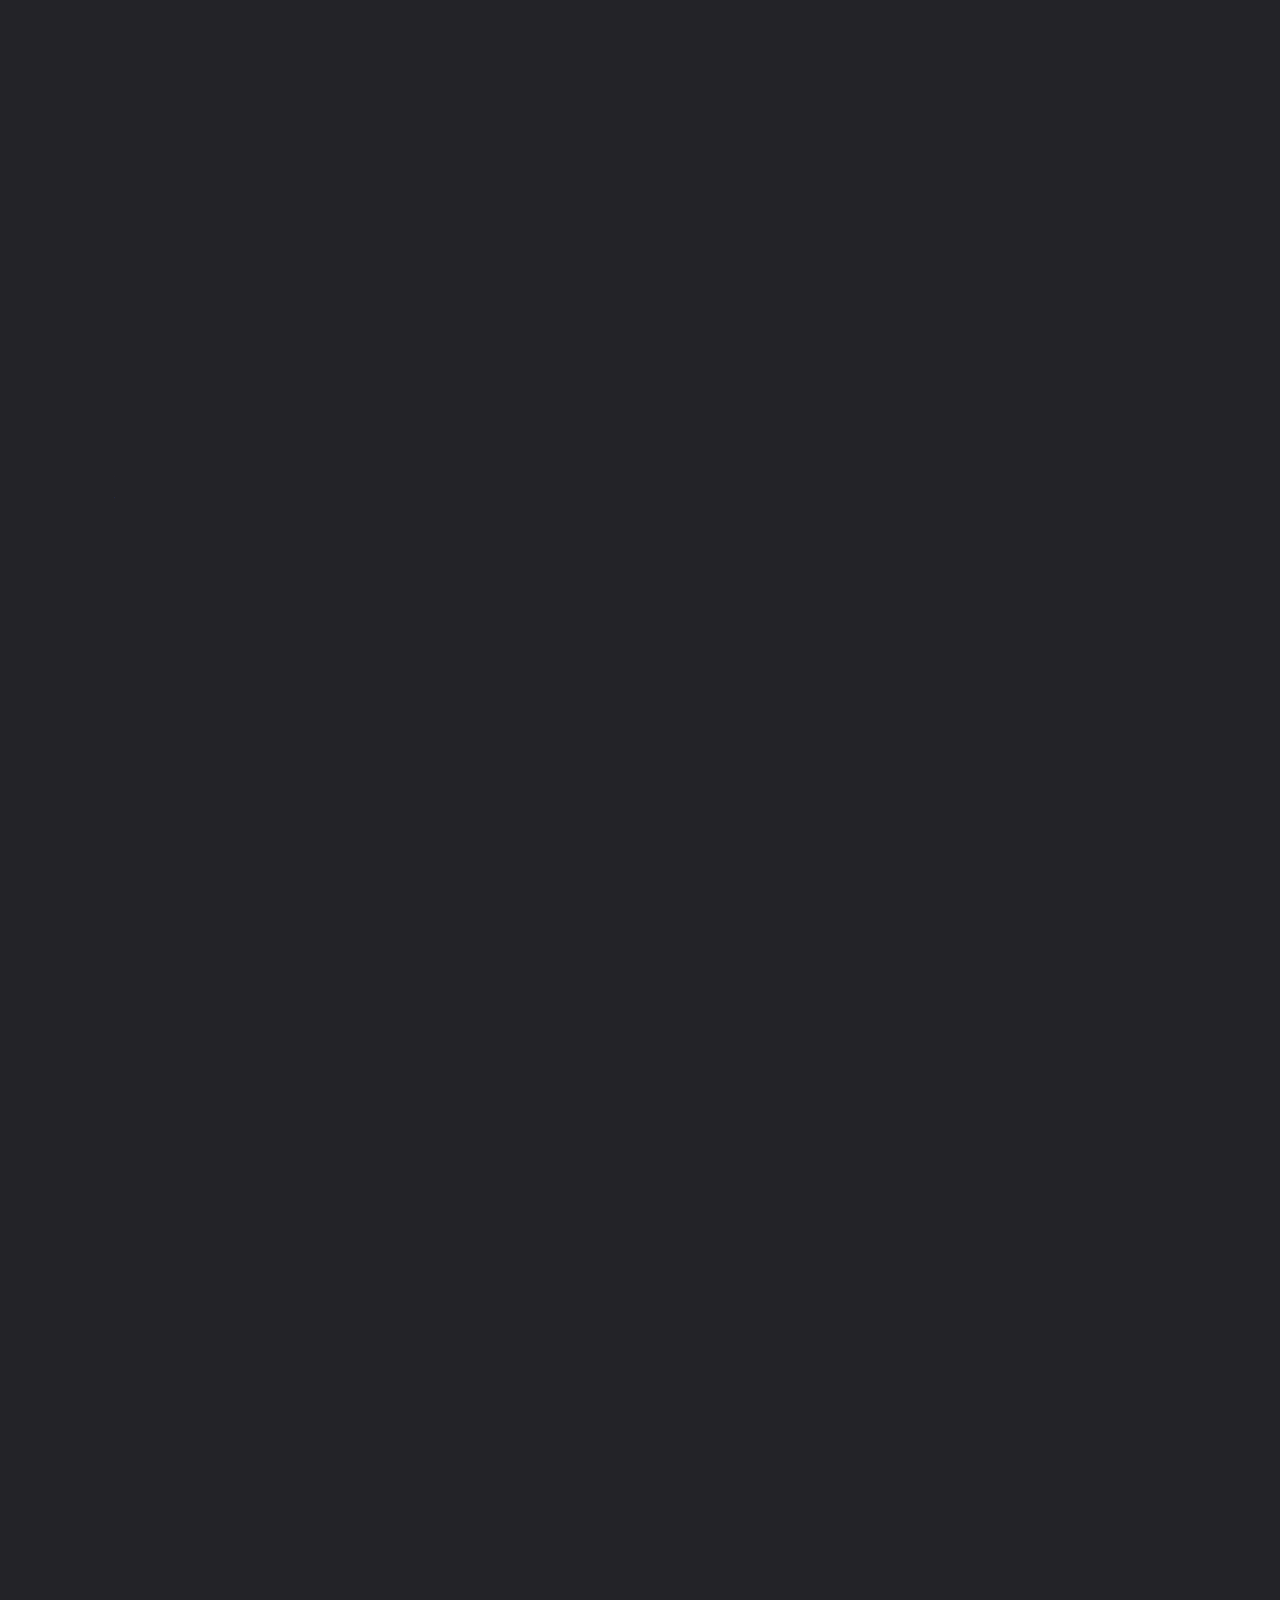
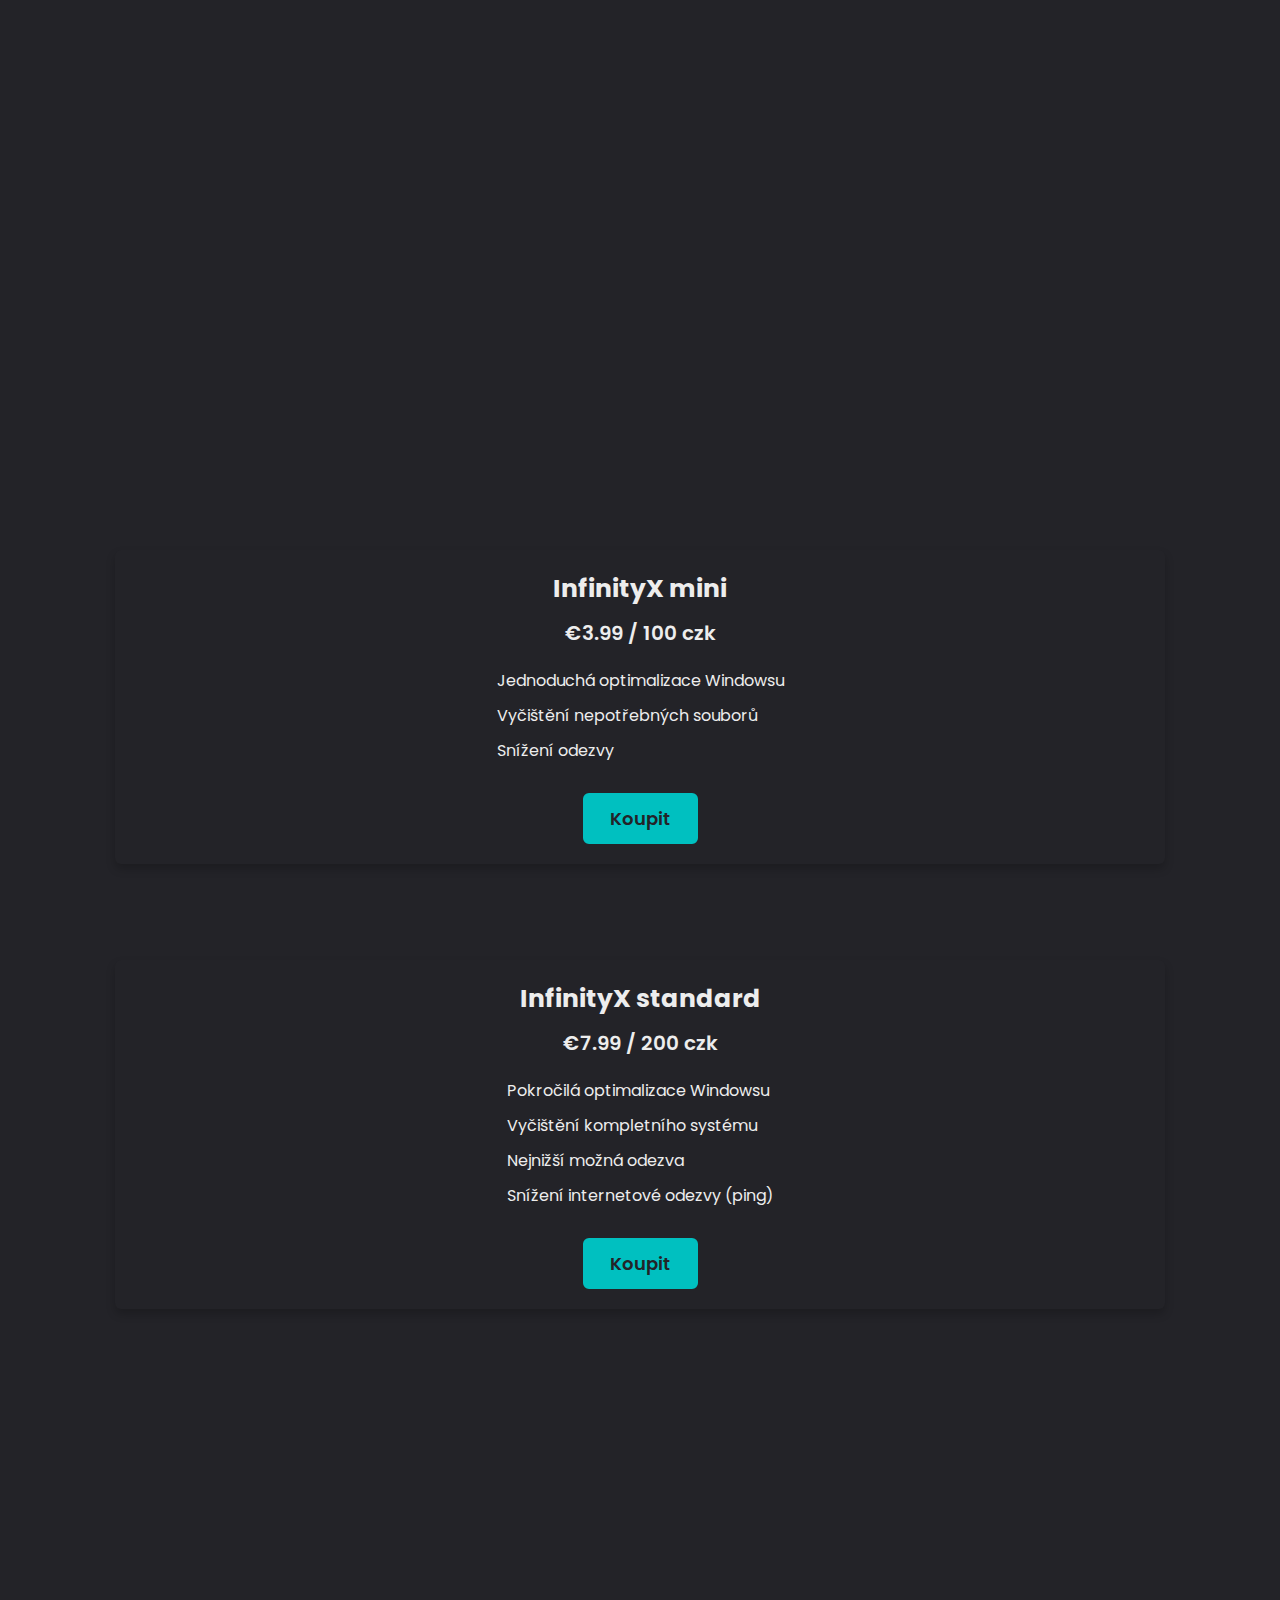
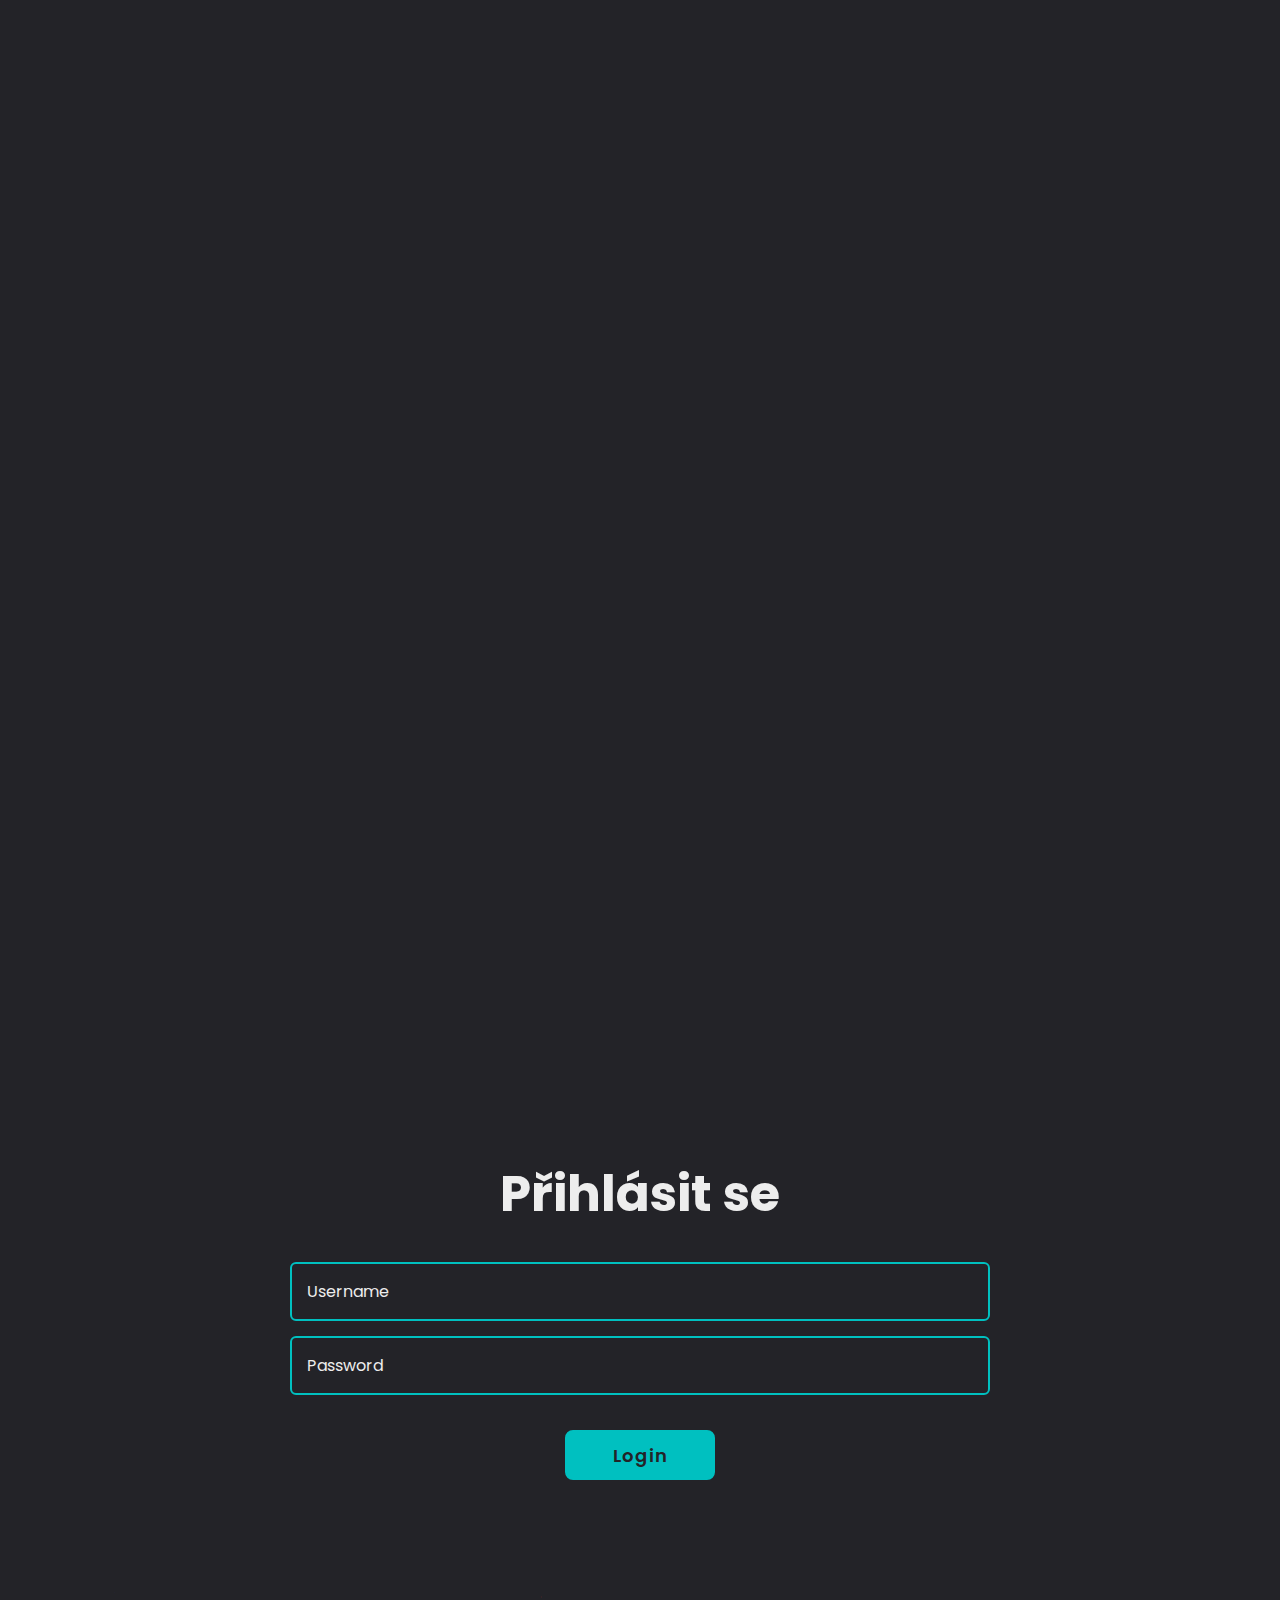
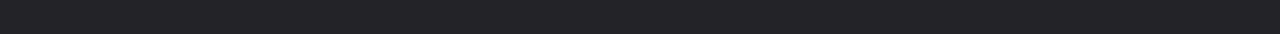
==== index.html @ 75769554 "Add files via upload" ====
<!DOCTYPE html>
<html lang="en">

<head>
    <meta charset="UTF-8">
    <meta http-equiv="X-UA-Compatible" content="IE=edge">
    <meta name="viewport" content="width=device-width, initial-scale=1.0">
    <title>InfinityX</title>

    <link rel="stylesheet" href="css/style.css">

    <!-- box icons -->
    <link href='https://unpkg.com/boxicons@2.1.4/css/boxicons.min.css' rel='stylesheet'>
</head>

<body>

    <!-- header design -->
    <header class="header">
        <a href="#" class="logo">InfinityX<span class="animate" style="--i:1;"></span></a>

        <div class="bx bx-menu" id="menu-icon"><span class="animate" style="--i:2;"></span></div>

        <nav class="navbar">
            <a href="#home" class="active">Domů</a>
            <a href="#about">O programu</a>
            <a href="#price-list">Ceník</a>
            <a href="#skills">Porovnání</a>
            <a href="#contact">FAQ</a>
            <a href="#price-list">Přihlásit se</a>

            <span class="active-nav"></span>
            <span class="animate" style="--i:2;"></span>
        </nav>
    </header>

    <!-- home section design -->
    <section class="home show-animate" id="home">
        <div class="home-content">
            <h1><span>InfinityX Tweaks</span><span class="animate" style="--i:2;"></span></h1>
            <div class="text-animate">
                <h3>PC Optimalizace</h3>
                <span class="animate" style="--i:3;"></span>
            </div>
            <p>Lorem ipsum dolor sit amet consectetur adipisicing elit. Voluptatibus at cupiditate laborum quae facere
                debitis ipsam quasi, natus quibusdam officiis fugit repellat veniam totam asperiores doloremque nobis.
                <span class="animate" style="--i:4;"></span>
            </p>

            <div class="btn-box">
                <a href="#about" class="btn">Více info</a>
                <a href="#price-list" class="btn">Ceník</a>
                <span class="animate" style="--i:5;"></span>
            </div>
        </div>

        <div class="home-sci">
            <a href="https://discord.com/invite/Y6eCUpKcmX"><i class='bx bxl-discord'></i></a>
            <a href="https://twitter.com/crazikkw"><i class='bx bxl-twitter'></i></a>
            <a href="https://www.instagram.com/crazikk/"><i class='bx bxl-instagram'></i></a>
            <span class="animate" style="--i:6;"></span>
        </div>

        <div class="home-imgHover"></div>
        <span class="animate home-img" style="--i:7;"></span>
    </section>
    <p>&nbsp;&nbsp;&nbsp;&nbsp;&nbsp;&nbsp;&nbsp;&nbsp;&nbsp;&nbsp;</p>
    <p>&nbsp;&nbsp;&nbsp;&nbsp;&nbsp;&nbsp;&nbsp;&nbsp;&nbsp;&nbsp;</p>
    <p>&nbsp;&nbsp;&nbsp;&nbsp;&nbsp;&nbsp;&nbsp;&nbsp;&nbsp;&nbsp;</p>
    <p>&nbsp;&nbsp;&nbsp;&nbsp;&nbsp;&nbsp;&nbsp;&nbsp;&nbsp;&nbsp;</p>
    <p>&nbsp;&nbsp;&nbsp;&nbsp;&nbsp;&nbsp;&nbsp;&nbsp;&nbsp;&nbsp;</p>
    <p>&nbsp;&nbsp;&nbsp;&nbsp;&nbsp;&nbsp;&nbsp;&nbsp;&nbsp;&nbsp;</p>
    <p>&nbsp;&nbsp;&nbsp;&nbsp;&nbsp;&nbsp;&nbsp;&nbsp;&nbsp;&nbsp;</p>
    <p>&nbsp;&nbsp;&nbsp;&nbsp;&nbsp;&nbsp;&nbsp;&nbsp;&nbsp;&nbsp;</p>
    <p>&nbsp;&nbsp;&nbsp;&nbsp;&nbsp;&nbsp;&nbsp;&nbsp;&nbsp;&nbsp;</p>
 

    <!-- about section design -->
    <section class="about" id="about">
        <h2 class="heading">O <span>Programu</span><span class="animate scroll" style="--i:1;"></span></h2>

        <div class="about-img">
            <img src="images/about.png" alt="">
            <span class="circle-spin"></span>
            <span class="animate scroll" style="--i:2;"></span>
        </div>

        <div class="about-content">
            <h3>InfinityX<span class="animate scroll" style="--i:3;"></span></h3>
            <p>Lorem ipsum dolor, sit amet consectetur adipisicing elit. Accusantium dolorum recusandae saepe magni
                eveniet provident voluptate cupiditate sapiente vero numquam soluta non amet voluptatem ipsam eius quam
                molestias pariatur, eaque a! Minus repudiandae sapiente asperiores aliquid magnam iste vel quis officiis
                odio laudantium numquam minima, dolorem officia esse, quidem ipsa.
                <span class="animate scroll" style="--i:4;"></span>
            </p>

            <div class="btn-box btns">
                <a href="#price-list" class="btn">Chci InfinityX</a>
                <span class="animate scroll" style="--i:5;"></span>
            </div>
        </div>
    </section>

    <section class="price-list" id="price-list">
        <h2 class="heading">Price <span>List</span><span class="animate scroll" style="--i:1;"></span></h2>
      
        <div class="price-row">
          <div class="price-column">
            <div class="price-card">
              <div class="price-content">
                <h3 class="title">InfinityX mini</h3>
                <div class="price">€3.99 / 100 czk</div>
                <ul class="features">
                  <li>Jednoduchá optimalizace Windowsu</li>
                  <li>Vyčištění nepotřebných souborů</li>
                  <li>Snížení odezvy</li>
                </ul>
                <a href="#" class="btn buy-now">Koupit</a>
              </div>
            </div>
          </div>
          <p>&nbsp;&nbsp;&nbsp;&nbsp;&nbsp;&nbsp;&nbsp;&nbsp;&nbsp;&nbsp;</p>
          <p>&nbsp;&nbsp;&nbsp;&nbsp;&nbsp;&nbsp;&nbsp;&nbsp;&nbsp;&nbsp;</p>
          <p>&nbsp;&nbsp;&nbsp;&nbsp;&nbsp;&nbsp;&nbsp;&nbsp;&nbsp;&nbsp;</p>
          <p>&nbsp;&nbsp;&nbsp;&nbsp;&nbsp;&nbsp;&nbsp;&nbsp;&nbsp;&nbsp;</p>
          <p>&nbsp;&nbsp;&nbsp;&nbsp;&nbsp;&nbsp;&nbsp;&nbsp;&nbsp;&nbsp;</p>
          <p>&nbsp;&nbsp;&nbsp;&nbsp;&nbsp;&nbsp;&nbsp;&nbsp;&nbsp;&nbsp;</p>
          <div class="price-column">
            <div class="price-card">
              <div class="price-content">
                <h3 class="title">InfinityX standard</h3>
                <div class="price">€7.99 / 200 czk</div>
                <ul class="features">
                  <li>Pokročilá optimalizace Windowsu</li>
                  <li>Vyčištění kompletního systému</li>
                  <li>Nejnižší možná odezva</li>
                  <li>Snížení internetové odezvy (ping)</li>
                </ul>
                <a href="#" class="btn buy-now">Koupit</a>
              </div>
            </div>
          </div>
        </div>
      </section>
      
      <p>&nbsp;&nbsp;&nbsp;&nbsp;&nbsp;&nbsp;&nbsp;&nbsp;&nbsp;&nbsp;</p>
      <p>&nbsp;&nbsp;&nbsp;&nbsp;&nbsp;&nbsp;&nbsp;&nbsp;&nbsp;&nbsp;</p>
      <p>&nbsp;&nbsp;&nbsp;&nbsp;&nbsp;&nbsp;&nbsp;&nbsp;&nbsp;&nbsp;</p>
      <p>&nbsp;&nbsp;&nbsp;&nbsp;&nbsp;&nbsp;&nbsp;&nbsp;&nbsp;&nbsp;</p>
      <p>&nbsp;&nbsp;&nbsp;&nbsp;&nbsp;&nbsp;&nbsp;&nbsp;&nbsp;&nbsp;</p>
      <p>&nbsp;&nbsp;&nbsp;&nbsp;&nbsp;&nbsp;&nbsp;&nbsp;&nbsp;&nbsp;</p>
      <p>&nbsp;&nbsp;&nbsp;&nbsp;&nbsp;&nbsp;&nbsp;&nbsp;&nbsp;&nbsp;</p>
      <p>&nbsp;&nbsp;&nbsp;&nbsp;&nbsp;&nbsp;&nbsp;&nbsp;&nbsp;&nbsp;</p>
      <p>&nbsp;&nbsp;&nbsp;&nbsp;&nbsp;&nbsp;&nbsp;&nbsp;&nbsp;&nbsp;</p>
      <p>&nbsp;&nbsp;&nbsp;&nbsp;&nbsp;&nbsp;&nbsp;&nbsp;&nbsp;&nbsp;</p>
      <p>&nbsp;&nbsp;&nbsp;&nbsp;&nbsp;&nbsp;&nbsp;&nbsp;&nbsp;&nbsp;</p>
      <p>&nbsp;&nbsp;&nbsp;&nbsp;&nbsp;&nbsp;&nbsp;&nbsp;&nbsp;&nbsp;</p>
      <p>&nbsp;&nbsp;&nbsp;&nbsp;&nbsp;&nbsp;&nbsp;&nbsp;&nbsp;&nbsp;</p>
      <p>&nbsp;&nbsp;&nbsp;&nbsp;&nbsp;&nbsp;&nbsp;&nbsp;&nbsp;&nbsp;</p>
      <p>&nbsp;&nbsp;&nbsp;&nbsp;&nbsp;&nbsp;&nbsp;&nbsp;&nbsp;&nbsp;</p>
      <p>&nbsp;&nbsp;&nbsp;&nbsp;&nbsp;&nbsp;&nbsp;&nbsp;&nbsp;&nbsp;</p>
      <p>&nbsp;&nbsp;&nbsp;&nbsp;&nbsp;&nbsp;&nbsp;&nbsp;&nbsp;&nbsp;</p>
      <p>&nbsp;&nbsp;&nbsp;&nbsp;&nbsp;&nbsp;&nbsp;&nbsp;&nbsp;&nbsp;</p>
      <p>&nbsp;&nbsp;&nbsp;&nbsp;&nbsp;&nbsp;&nbsp;&nbsp;&nbsp;&nbsp;</p>
      <p>&nbsp;&nbsp;&nbsp;&nbsp;&nbsp;&nbsp;&nbsp;&nbsp;&nbsp;&nbsp;</p>
      <p>&nbsp;&nbsp;&nbsp;&nbsp;&nbsp;&nbsp;&nbsp;&nbsp;&nbsp;&nbsp;</p>
      <p>&nbsp;&nbsp;&nbsp;&nbsp;&nbsp;&nbsp;&nbsp;&nbsp;&nbsp;&nbsp;</p>
      <p>&nbsp;&nbsp;&nbsp;&nbsp;&nbsp;&nbsp;&nbsp;&nbsp;&nbsp;&nbsp;</p>
      <p>&nbsp;&nbsp;&nbsp;&nbsp;&nbsp;&nbsp;&nbsp;&nbsp;&nbsp;&nbsp;</p>
      <p>&nbsp;&nbsp;&nbsp;&nbsp;&nbsp;&nbsp;&nbsp;&nbsp;&nbsp;&nbsp;</p>
      <p>&nbsp;&nbsp;&nbsp;&nbsp;&nbsp;&nbsp;&nbsp;&nbsp;&nbsp;&nbsp;</p>
      <p>&nbsp;&nbsp;&nbsp;&nbsp;&nbsp;&nbsp;&nbsp;&nbsp;&nbsp;&nbsp;</p>
      <p>&nbsp;&nbsp;&nbsp;&nbsp;&nbsp;&nbsp;&nbsp;&nbsp;&nbsp;&nbsp;</p>
      <p>&nbsp;&nbsp;&nbsp;&nbsp;&nbsp;&nbsp;&nbsp;&nbsp;&nbsp;&nbsp;</p>
      <p>&nbsp;&nbsp;&nbsp;&nbsp;&nbsp;&nbsp;&nbsp;&nbsp;&nbsp;&nbsp;</p>
      
      
      
      
      
      
    

      
   
    
    <!-- skills section design -->
    <section class="skills" id="skills">
        <h2 class="heading">Srovnání <span>výkonu</span><span class="animate scroll" style="--i:1;"></span></h2>

        <div class="skills-row">
            <div class="skills-column">
                <h3 class="title">Bez InfinityX<span class="animate scroll" style="--i:2;"></span></h3>

                <div class="skills-box">
                    <div class="skills-content">
                        <div class="progress">
                            <h3>FPS <span>120FPS</span></h3>
                            <div class="bar"><span></span></div>
                        </div>

                        <div class="progress">
                            <h3>Input delay <span>20ms</span></h3>
                            <div class="bar"><span></span></div>
                        </div>

                        <div class="progress">
                            <h3>Ping <span>35ms</span></h3>
                            <div class="bar"><span></span></div>
                        </div>

                        <div class="progress">
                            <h3>Smooth hra <span>25%</span></h3>
                            <div class="bar"><span></span></div>
                        </div>
                    </div>

                    <span class="animate scroll" style="--i:3;"></span>
                </div>
            </div>

            <div class="skills-column">
                <h3 class="title">S InfinityX<span class="animate scroll" style="--i:5;"></span></h3>

                <div class="skills-box">
                    <div class="skills-content">
                        <div class="progress">
                            <h3>FPS <span>240+ FPS</span></h3>
                            <div class="bar"><span></span></div>
                        </div>

                        <div class="progress">
                            <h3>Input delay <span>4ms</span></h3>
                            <div class="bar"><span></span></div>
                        </div>

                        <div class="progress">
                            <h3>Ping <span>20ms</span></h3>
                            <div class="bar"><span></span></div>
                        </div>

                        <div class="progress">
                            <h3>Smooth hra <span>85%</span></h3>
                            <div class="bar"><span></span></div>
                        </div>
                    </div>

                    <span class="animate scroll" style="--i:6;"></span>
                </div>
            </div>
        </div>
    </section>

    <p>&nbsp;&nbsp;&nbsp;&nbsp;&nbsp;&nbsp;&nbsp;&nbsp;&nbsp;&nbsp;</p>
    <p>&nbsp;&nbsp;&nbsp;&nbsp;&nbsp;&nbsp;&nbsp;&nbsp;&nbsp;&nbsp;</p>
    <p>&nbsp;&nbsp;&nbsp;&nbsp;&nbsp;&nbsp;&nbsp;&nbsp;&nbsp;&nbsp;</p>
    <p>&nbsp;&nbsp;&nbsp;&nbsp;&nbsp;&nbsp;&nbsp;&nbsp;&nbsp;&nbsp;</p>
    <p>&nbsp;&nbsp;&nbsp;&nbsp;&nbsp;&nbsp;&nbsp;&nbsp;&nbsp;&nbsp;</p>
    <p>&nbsp;&nbsp;&nbsp;&nbsp;&nbsp;&nbsp;&nbsp;&nbsp;&nbsp;&nbsp;</p>
    <p>&nbsp;&nbsp;&nbsp;&nbsp;&nbsp;&nbsp;&nbsp;&nbsp;&nbsp;&nbsp;</p>
    <p>&nbsp;&nbsp;&nbsp;&nbsp;&nbsp;&nbsp;&nbsp;&nbsp;&nbsp;&nbsp;</p>
    <p>&nbsp;&nbsp;&nbsp;&nbsp;&nbsp;&nbsp;&nbsp;&nbsp;&nbsp;&nbsp;</p>
    <p>&nbsp;&nbsp;&nbsp;&nbsp;&nbsp;&nbsp;&nbsp;&nbsp;&nbsp;&nbsp;</p>
    <p>&nbsp;&nbsp;&nbsp;&nbsp;&nbsp;&nbsp;&nbsp;&nbsp;&nbsp;&nbsp;</p>
    <p>&nbsp;&nbsp;&nbsp;&nbsp;&nbsp;&nbsp;&nbsp;&nbsp;&nbsp;&nbsp;</p>
    <p>&nbsp;&nbsp;&nbsp;&nbsp;&nbsp;&nbsp;&nbsp;&nbsp;&nbsp;&nbsp;</p>
    <p>&nbsp;&nbsp;&nbsp;&nbsp;&nbsp;&nbsp;&nbsp;&nbsp;&nbsp;&nbsp;</p>
    <p>&nbsp;&nbsp;&nbsp;&nbsp;&nbsp;&nbsp;&nbsp;&nbsp;&nbsp;&nbsp;</p>
    <!-- contact section design -->
    <!--<section class="contact" id="contact">
        <h2 class="heading">Contact <span>Me!</span><span class="animate scroll" style="--i:1;"></span></h2>

        <form action="#">
            <div class="input-box">
                <div class="input-field">
                    <input type="text" placeholder="Full Name" required>
                    <span class="focus"></span>
                </div>
                <div class="input-field">
                    <input type="text" placeholder="Email Address" required>
                    <span class="focus"></span>
                </div>

                <span class="animate scroll" style="--i:3;"></span>
            </div>

            <div class="input-box">
                <div class="input-field">
                    <input type="number" placeholder="Mobile Number" required>
                    <span class="focus"></span>
                </div>
                <div class="input-field">
                    <input type="text" placeholder="Email Subject" required>
                    <span class="focus"></span>
                </div>

                <span class="animate scroll" style="--i:5;"></span>
            </div>

            <div class="textarea-field">
                <textarea name="" id="" cols="30" rows="10" placeholder="Your Message" required></textarea>
                <span class="focus"></span>

                <span class="animate scroll" style="--i:7;"></span>
            </div>

            <div class="btn-box btns">
                <button type="submit" class="btn">Submit</button>

                <span class="animate scroll" style="--i:9;"></span>
            </div>
        </form>
    </section> -->

 <div class="login">
    <h2>Přihlásit se</h2>
        <form>
            <div class="input-box">
                <div class="input-field">
                    <input type="text" placeholder="Username" required>
                    <span class="focus"></span>
                </div>
                <div class="input-field">
                    <input type="password" placeholder="Password" required>
                    <span class="focus"></span>
                </div>
            </div>
            <div class="btn-box btns">
                <button type="submit" class="btn">Login</button>
            </div>
        </form>
    </div>



    <!-- footer design -->
    <footer class="footer">
        <div class="footer-text">
            <p>Copyright &copy; 2023 InfinityX | Všechna práva vyhrazena.</p>

            <span class="animate scroll" style="--i:1;"></span>
        </div>

        <div class="footer-iconTop">
            <a href="#"><i class='bx bx-up-arrow-alt'></i></a>

            <span class="animate scroll" style="--i:3;"></span>
        </div>
    </footer>


    <script src="js/script.js"></script>
</body>

</html>
---- css/style.css ----
@import url('https://fonts.googleapis.com/css2?family=Poppins:wght@300;400;500;600;700;800;900&display=swap');

* {
    margin: 0;
    padding: 0;
    box-sizing: border-box;
    text-decoration: none;
    border: none;
    outline: none;
    scroll-behavior: smooth;
    font-family: 'Poppins', sans-serif;
}

:root {
    --bg-color: #232328;
    --second-bg-color: #232328;
    --text-color: #ededed;
    --main-color: rgb(0,192,192);
}

html {
    font-size: 62.5%;
    overflow-x: hidden;
}

body {
    background: #232328;
    color: var(--text-color);
}

.header {
    position: fixed;
    top: 0;
    left: 0;
    width: 100%;
    padding: 2rem 9%;
    background: transparent;
    display: flex;
    justify-content: space-between;
    align-items: center;
    z-index: 100;
    transition: .3s;
}

.header.sticky {
    background: #232328;
}

.logo {
    position: relative;
    font-size: 2.5rem;
    color: var(--text-color);
    font-weight: 600;
}

.navbar {
    position: relative;
}

.navbar a {
    font-size: 1.7rem;
    color: var(--text-color);
    font-weight: 500;
    margin-left: 3.5rem;
    transition: .3s;
}

.navbar a:hover,
.navbar a.active {
    color: var(--main-color);
}

#menu-icon {
    position: relative;
    font-size: 3.6rem;
    color: var(--text-color);
    cursor: pointer;
    display: none;
}

section {
    min-height: 100vh;
    padding: 10rem 9% 2rem;
}

.home {
    display: flex;
    align-items: center;
    padding: 0 9%;
    background: url('/images/background.png') no-repeat;
    background-size: cover;
    background-position: center;
}

.home-content {
    max-width: 60rem;
    z-index: 99;
}

.home-content h1 {
    position: relative;
    display: inline-block;
    font-size: 5.6rem;
    font-weight: 700;
    line-height: 1.3;
}

.home-content h1 span {
    color: var(--text-color);
}

.home-content .text-animate {
    position: relative;
    width: 32.8rem;
}

.home-content .text-animate h3 {
    font-size: 3.2rem;
    font-weight: 700;
    color: transparent;
    -webkit-text-stroke: .7px var(--main-color);
    background-image: linear-gradient(var(--main-color), var(--main-color));
    background-repeat: no-repeat;
    -webkit-background-clip: text;
    background-position: -33rem 0;
}

.home.show-animate .home-content .text-animate h3 {
    animation: homeBgText 6s linear infinite;
    animation-delay: 2s;
}

.home-content .text-animate h3::before {
    content: '';
    position: absolute;
    top: 0;
    left: 0;
    width: 0;
    height: 100%;
    border-right: 2px solid var(--main-color);
    z-index: -1;
}

.home.show-animate .home-content .text-animate h3::before {
    animation: homeCursorText 6s linear infinite;
    animation-delay: 2s;
}

.home-content p {
    position: relative;
    font-size: 1.6rem;
    margin: 2rem 0 4rem;
}

.btn-box {
    position: relative;
    display: flex;
    justify-content: space-between;
    width: 34.5rem;
    height: 5rem;
}

.btn-box .btn {
    position: relative;
    display: inline-flex;
    justify-content: center;
    align-items: center;
    width: 15rem;
    height: 100%;
    background: var(--main-color);
    border: .2rem solid var(--main-color);
    border-radius: .8rem;
    font-size: 1.8rem;
    font-weight: 600;
    letter-spacing: .1rem;
    color: #232328;
    z-index: 1;
    overflow: hidden;
    transition: .5s;
}

.btn-box .btn:hover {
    color: var(--main-color);
}

.btn-box .btn:nth-child(2) {
    background: transparent;
    color: var(--main-color);
}

.btn-box .btn:nth-child(2):hover {
    color: #232328;
}

.btn-box .btn:nth-child(2)::before {
    background: var(--main-color);
}

.btn-box .btn::before {
    content: '';
    position: absolute;
    top: 0;
    left: 0;
    width: 0;
    height: 100%;
    background: #232328;
    z-index: -1;
    transition: .5s;
}

.btn-box .btn:hover::before {
    width: 100%;
}

.home-sci {
    position: absolute;
    bottom: 4rem;
    width: 170px;
    display: flex;
    justify-content: space-between;
}

.home-sci a {
    position: relative;
    display: inline-flex;
    justify-content: center;
    align-items: center;
    width: 40px;
    height: 40px;
    background: transparent;
    border: .2rem solid var(--main-color);
    border-radius: 50%;
    font-size: 20px;
    color: var(--main-color);
    z-index: 1;
    overflow: hidden;
    transition: .5s;
}

.home-sci a:hover {
    color: #232328;
}

.home-sci a::before {
    content: '';
    position: absolute;
    top: 0;
    left: 0;
    width: 0;
    height: 100%;
    background: var(--main-color);
    z-index: -1;
    transition: .5s;
}

.home-sci a:hover::before {
    width: 100%;
}

.home-imgHover {
    position: absolute;
    top: 0;
    right: 0;
    width: 45%;
    height: 100%;
    background: transparent;
    transition: 3s;
}

.home-imgHover:hover {
    background: #232328;
    opacity: .8;
}

.about {
    display: flex;
    justify-content: center;
    align-items: center;
    flex-direction: column;
    gap: 2rem;
    background: var(--second-bg-color);
    padding-bottom: 6rem;
}

.heading {
    position: relative;
    font-size: 5rem;
    margin-bottom: 3rem;
    text-align: center;
}

span {
    color: var(--main-color);
}

.about-img {
    position: relative;
    width: 25rem;
    height: 25rem;
    border-radius: 50%;
    display: flex;
    justify-content: center;
    align-items: center;
}

.about-img img {
    width: 90%;
    border-radius: 50%;
    border: .2rem solid var(--main-color);
}

.about-img .circle-spin {
    position: absolute;
    top: 50%;
    left: 50%;
    transform: translate(-50%, -50%) rotate(0);
    width: 98%;
    height: 98%;
    border-radius: 50%;
    border-top: .2rem solid var(--second-bg-color);
    border-bottom: .2rem solid var(--second-bg-color);
    border-left: .2rem solid var(--main-color);
    border-right: .2rem solid var(--main-color);
    animation: aboutSpinner 8s linear infinite;
}

.about-content {
    text-align: center;
}

.about-content h3 {
    position: relative;
    display: inline-block;
    font-size: 2.6rem;
}

.about-content p {
    position: relative;
    font-size: 1.6rem;
    margin: 2rem 0 3rem;
}

.btn-box.btns {
    display: inline-block;
    width: 15rem;
}

.btn-box.btns a::before {
    background: var(--second-bg-color);
}

.price-card {
  position: relative;
  background: var(--bg-color);
  border-radius: 0.6rem;
  padding: 2rem;
  box-shadow: 0 0.5rem 1rem rgba(0, 0, 0, 0.2);
  transition: 0.3s;
}

.price-card:hover {
  transform: translateY(-5px);
  box-shadow: 0 1rem 2rem rgba(0, 0, 0, 0.2);
}

.price-content {
  display: flex;
  flex-direction: column;
  align-items: center;
}

.price-content .title {
  font-size: 2.5rem;
  margin-bottom: 1rem;
  color: var(--text-color);
}

.price {
  font-size: 2rem;
  font-weight: 600;
  margin-bottom: 2rem;
  color: var(--text-color);
}

.features {
  list-style: none;
  margin-bottom: 2rem;
  padding: 0;
}

.features li {
  font-size: 1.6rem;
  margin-bottom: 1rem;
  color: var(--text-color);
}

.btn.buy-now {
  display: inline-block;
  padding: 1rem 2.5rem;
  background: var(--main-color);
  color: var(--bg-color);
  font-size: 1.8rem;
  font-weight: 600;
  border: .2rem solid var(--main-color);
  border-radius: .6rem;
  transition: .5s;
  text-decoration: none;
}

.btn.buy-now:hover {
  background: transparent;
  color: var(--main-color);
}

.btn.buy-now::before {
  content: '';
  position: absolute;
  top: 0;
  left: 0;
  width: 0;
  height: 100%;
  background: #232328;
  z-index: -1;
  transition: .5s;
}

.btn.buy-now:hover::before {
  width: 100%;
}

/* ANIMATION RELOAD AND SCROLL */
.animate {
  position: absolute;
  top: 0;
  right: 0;
  width: 100%;
  height: 100%;
  background: var(--bg-color);
  z-index: 98;
}

.animate.scroll {
  transition: 1s ease;
  transition-delay: calc(.3s / var(--i));
  animation: none;
}

.price-list.show-animate .animate.scroll {
    transition: 1s ease;
  transition-delay: calc(.3s * var(--i));
  width: 0;
}

  
  
  
  
  
  




.education {
    display: flex;
    justify-content: center;
    align-items: center;
    flex-direction: column;
    min-height: auto;
    padding-bottom: 5rem;
}

.education .education-row {
    display: flex;
    flex-wrap: wrap;
    gap: 5rem;
}

.education-row .education-column {
    flex: 1 1 40rem;
}

.education-column .title {
    position: relative;
    display: inline-block;
    font-size: 2.5rem;
    margin: 0 0 1.5rem 2rem;
}

.education-column .education-box {
    position: relative;
    border-left: .2rem solid var(--main-color);
}

.education-box .education-content {
    position: relative;
    padding-left: 2rem;
}

.education-box .education-content::before {
    content: '';
    position: absolute;
    top: 0;
    left: -1.1rem;
    width: 2rem;
    height: 2rem;
    background: var(--main-color);
    border-radius: 50%;
}

.education-content .content {
    position: relative;
    padding: 1.5rem;
    border: .2rem solid var(--main-color);
    border-radius: .6rem;
    margin-bottom: 2rem;
    overflow: hidden;
}

.education-content .content::before {
    content: '';
    position: absolute;
    top: 0;
    left: 0;
    width: 0;
    height: 100%;
    background: var(--second-bg-color);
    z-index: -1;
    transition: .5s;
}

.education-content .content:hover::before {
    width: 100%;
}

.education-content .content .year {
    font-size: 1.5rem;
    color: var(--main-color);
    padding-bottom: .5rem;
}

.education-content .content .year i {
    padding-right: .5rem;
}

.education-content .content h3 {
    font-size: 2rem;
}

.education-content .content p {
    font-size: 1.6rem;
    padding-top: .5rem;
}

.skills {
    min-height: auto;
    padding-bottom: 7rem;
    background: var(--second-bg-color);
}

.skills h2 {
    display: inline-block;
    left: 50%;
    transform: translateX(-50%);
}

.skills .skills-row {
    display: flex;
    flex-wrap: wrap;
    gap: 5rem;
}

.skills-row .skills-column {
    flex: 1 1 40rem;
}

.skills-column .title {
    position: relative;
    display: inline-block;
    font-size: 2.5rem;
    margin: 0 0 1.5rem;
}

.skills-column .skills-box {
    position: relative;
}

.skills-box .skills-content {
    position: relative;
    border: .2rem solid var(--main-color);
    border-radius: .6rem;
    padding: .5rem 1.5rem;
    z-index: 1;
    overflow: hidden;
}

.skills-box .skills-content::before {
    content: '';
    position: absolute;
    top: 0;
    left: 0;
    width: 0;
    height: 100%;
    background: var(--bg-color);
    z-index: -1;
    transition: .5s;
}

.skills-box .skills-content:hover::before {
    width: 100%;
}

.skills-content .progress {
    padding: 1rem 0;
}

.skills-content .progress h3 {
    font-size: 1.7rem;
    display: flex;
    justify-content: space-between;
}

.skills-content .progress h3 span {
    color: var(--text-color);
}

.skills-content .progress .bar {
    height: 2.5rem;
    border-radius: .6rem;
    border: .2rem solid var(--main-color);
    padding: .5rem;
    margin: 1rem 0;
}

.skills-content .progress .bar span {
    display: block;
    height: 100%;
    border-radius: .3rem;
    background: var(--main-color);
}

.skills-column:nth-child(1) .skills-content .progress:nth-child(1) .bar span {
    width: 40%;
}

.skills-column:nth-child(1) .skills-content .progress:nth-child(2) .bar span {
    width: 85%;
}

.skills-column:nth-child(1) .skills-content .progress:nth-child(3) .bar span {
    width: 69%;
}

.skills-column:nth-child(1) .skills-content .progress:nth-child(4) .bar span {
    width: 25%;
}

.skills-column:nth-child(2) .skills-content .progress:nth-child(1) .bar span {
    width: 100%;
}

.skills-column:nth-child(2) .skills-content .progress:nth-child(2) .bar span {
    width: 17%;
}

.skills-column:nth-child(2) .skills-content .progress:nth-child(3) .bar span {
    width: 40%;
}

.skills-column:nth-child(2) .skills-content .progress:nth-child(4) .bar span {
    width: 85%;
}

.contact {
    min-height: auto;
    padding-bottom: 7rem;
}

.contact h2 {
    display: inline-block;
    left: 50%;
    transform: translateX(-50%);
}

.contact form {
    max-width: 70rem;
    margin: 0 auto;
    text-align: center;
}

.contact form .input-box {
    position: relative;
    display: flex;
    justify-content: space-between;
    flex-wrap: wrap;
}

.contact form .input-box .input-field {
    position: relative;
    width: 49%;
    margin: .8rem 0;
}

.contact form .input-box .input-field input,
.contact form .textarea-field textarea {
    width: 100%;
    height: 100%;
    padding: 1.5rem;
    font-size: 1.6rem;
    color: var(--text-color);
    background: transparent;
    border-radius: .6rem;
    border: .2rem solid var(--main-color);
}

.contact form .input-box .input-field input::placeholder,
.contact form .textarea-field textarea::placeholder {
    color: var(--text-color);
}

.contact form .focus {
    position: absolute;
    top: 0;
    left: 0;
    width: 0;
    height: 100%;
    background: var(--second-bg-color);
    border-radius: .6rem;
    z-index: -1;
    transition: .5s;
}

.contact form .input-box .input-field input:focus~.focus,
.contact form .input-box .input-field input:valid~.focus,
.contact form .textarea-field textarea:focus~.focus,
.contact form .textarea-field textarea:valid~.focus {
    width: 100%;
}

.contact form .textarea-field {
    position: relative;
    margin: .8rem 0 2.7rem;
    display: flex;
}

.contact form .textarea-field textarea {
    resize: none;
}

.contact form .btn-box.btns .btn {
    cursor: pointer;
}

.login {
    min-height: auto;
    padding-bottom: 7rem;
    text-align: center;
}

.login h2 {
    position: relative;
    font-size: 5rem;
    margin-bottom: 3rem;
    text-align: center;
    
    
    
}

.login form {
    max-width: 70rem;
    margin: 0 auto;
    text-align: center;
}

.login .input-box {
    position: relative;
    display: flex;
    flex-direction: column;
    align-items: center;
}

.login .input-box .input-field {
    width: 100%;
    margin-bottom: 1.5rem;
}

.login .input-box .input-field input {
    width: 100%;
    padding: 1.5rem;
    font-size: 1.6rem;
    color: var(--text-color);
    background: transparent;
    border-radius: .6rem;
    border: .2rem solid var(--main-color);
}

.login .input-box .input-field input::placeholder {
    color: var(--text-color);
}

.login .focus {
    position: absolute;
    bottom: 0;
    left: 50%;
    transform: translateX(-50%);
    width: 0;
    height: 2px;
    background: var(--second-bg-color);
    transition: width 0.3s;
}

.login .input-box .input-field input:focus ~ .focus {
    width: 100%;
}

.login .btn-box {
    margin-top: 2rem;
}






.footer {
    display: flex;
    justify-content: space-between;
    align-items: center;
    flex-wrap: wrap;
    padding: 2rem 9%;
    background: var(--second-bg-color);
}

.footer-text,
.footer-iconTop {
    position: relative;
}

.footer-text p {
    font-size: 1.6rem;
}

.footer-iconTop a {
    position: relative;
    display: inline-flex;
    justify-content: center;
    align-items: center;
    padding: .8rem;
    background: var(--main-color);
    border: .2rem solid var(--main-color);
    border-radius: .6rem;
    z-index: 1;
    overflow: hidden;
}

.footer-iconTop a::before {
    content: '';
    position: absolute;
    top: 0;
    left: 0;
    width: 0;
    height: 100%;
    background: var(--second-bg-color);
    z-index: -1;
    transition: .5s;
}

.footer-iconTop a:hover::before {
    width: 100%;
}

.footer-iconTop a i {
    font-size: 2.4rem;
    color: var(--bg-color);
    transition: .5s;
}

.footer-iconTop a:hover i {
    color: var(--main-color);
}

/* ANIMATION RELOAD AND SCROLL */
.animate {
    position: absolute;
    top: 0;
    right: 0;
    width: 100%;
    height: 100%;
    background: var(--bg-color);
    z-index: 98;
}

.animate.home-img {
    width: 50%;
}

.logo .animate,
.navbar .animate,
#menu-icon .animate,
.home.show-animate .animate {
    animation: showRight 1s ease forwards;
    animation-delay: calc(.3s * var(--i));
}

.animate.scroll {
    transition: 1s ease;
    transition-delay: calc(.3s / var(--i));
    animation: none;
}

section:nth-child(odd) .animate.scroll,
.footer .animate.scroll {
    background: var(--second-bg-color);
}

.education .education-box .animate.scroll {
    width: 105%;
}

.about.show-animate .animate.scroll,
.education.show-animate .animate.scroll,
.skills.show-animate .animate.scroll,
.contact.show-animate .animate.scroll,
.footer.show-animate .animate.scroll {
    transition-delay: calc(.3s * var(--i));
    width: 0;
}



/* BREAKPOINTS */
@media (max-width: 1200px) {
    html {
        font-size: 55%;
    }
}

@media (max-width: 991px) {
    .header {
        padding: 2rem 4%;
    }

    section {
        padding: 10rem 4% 2rem;
    }

    .home {
        padding: 0 4%;
    }

    .footer {
        padding: 2rem 4%;
    }
}

@media (max-width: 850px) {
    .animate.home-img {
        width: 55%;
    }
}

@media (max-width: 768px) {
    .header {
        background: var(--bg-color);
    }

    #menu-icon {
        display: block;
    }

    .navbar {
        position: absolute;
        top: 100%;
        left: -100%;
        width: 100%;
        padding: 1rem 4%;
        background: var(--main-color);
        box-shadow: 0 .5rem 1rem rgba(0, 0, 0, .2);
        z-index: 1;
        transition: .25s ease;
        transition-delay: .25s;
    }

    .navbar.active {
        left: 0;
        transition-delay: 0s;
    }

    .navbar .active-nav {
        position: absolute;
        top: 0;
        left: -100%;
        width: 100%;
        height: 100%;
        background: var(--bg-color);
        border-top: .1rem solid rgba(0, 0, 0, .2);
        z-index: -1;
        transition: .25s ease;
        transition-delay: 0s;
    }

    .navbar.active .active-nav {
        left: 0;
        transition-delay: .25s;
    }

    .navbar a {
        display: block;
        font-size: 2rem;
        margin: 3rem 0;
        transform: translateX(-20rem);
        transition: .25s ease;
        transition-delay: 0s;
    }

    .navbar.active a {
        transform: translateX(0);
        transition-delay: .25s;
    }

    .home-imgHover {
        pointer-events: none;
        background: var(--bg-color);
        opacity: .6;
    }
}

@media (max-width: 520px) {
    html {
        font-size: 50%;
    }

    .home-content h1 {
        display: flex;
        flex-direction: column;
    }

    .home-sci {
        width: 160px;
    }

    .home-sci a {
        width: 38px;
        height: 38px;
    }
}

@media (max-width: 462px) {
    .home-content h1 {
        font-size: 5.2rem;
    }

    .education {
        padding: 10rem 4% 5rem 5%;
    }

    .contact form .input-box .input-field {
        width: 100%;
    }

    .footer {
        flex-direction: column-reverse;
    }

    .footer p {
        margin-top: 2rem;
        text-align: center;
    }
}

@media (max-width: 371px) {
    .home {
        justify-content: center;
    }

    .home-content {
        display: flex;
        align-items: center;
        flex-direction: column;
        text-align: center;
    }

    .home-content h1 {
        font-size: 5rem;
    }
}


/* KEYFRAMES ANIMATION */
@keyframes homeBgText {

    0%,
    10%,
    100% {
        background-position: -33rem 0;
    }

    65%,
    85% {
        background-position: 0 0;
    }
}

@keyframes homeCursorText {

    0%,
    10%,
    100% {
        width: 0;
    }

    65%,
    78%,
    85% {
        width: 100%;
        opacity: 1;
    }

    75%,
    81% {
        opacity: 0;
    }
}

@keyframes aboutSpinner {
    100% {
        transform: translate(-50%, -50%) rotate(360deg);
    }
}

@keyframes showRight {
    100% {
        width: 0;
    }
}
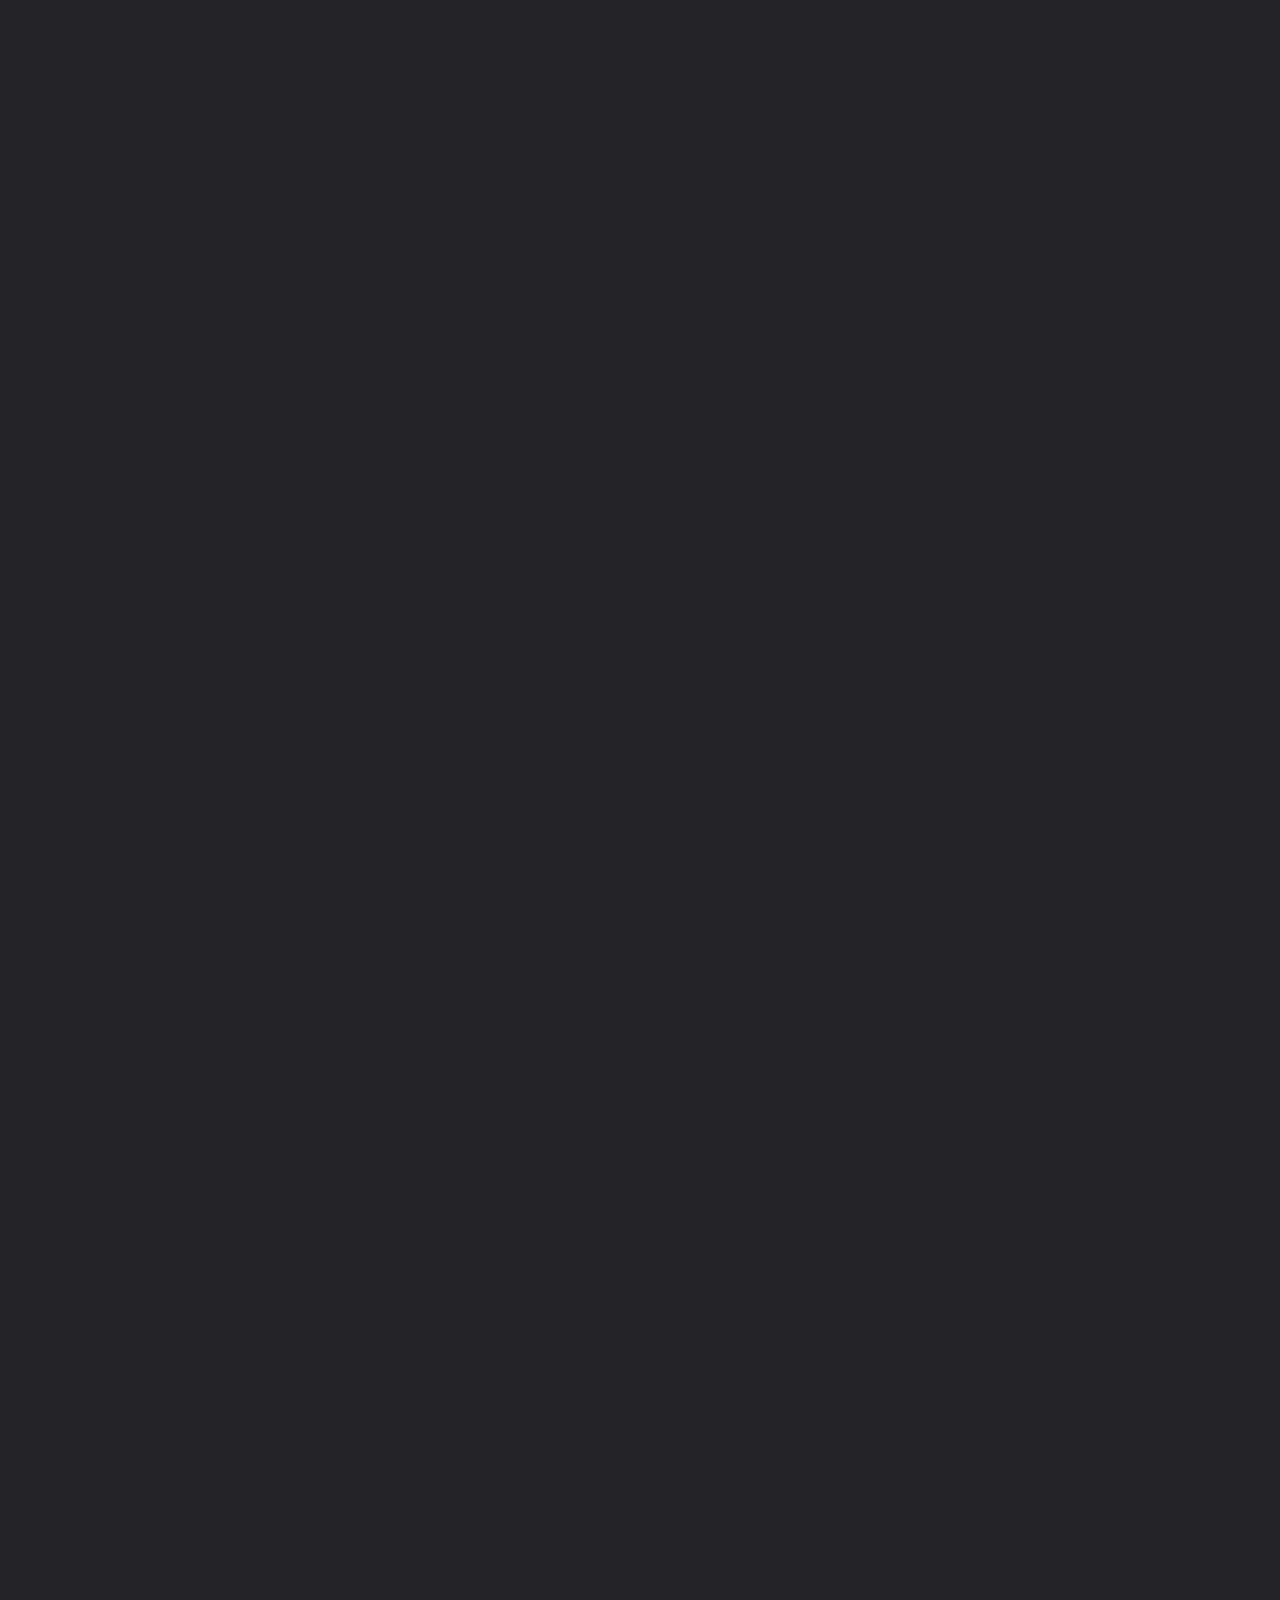
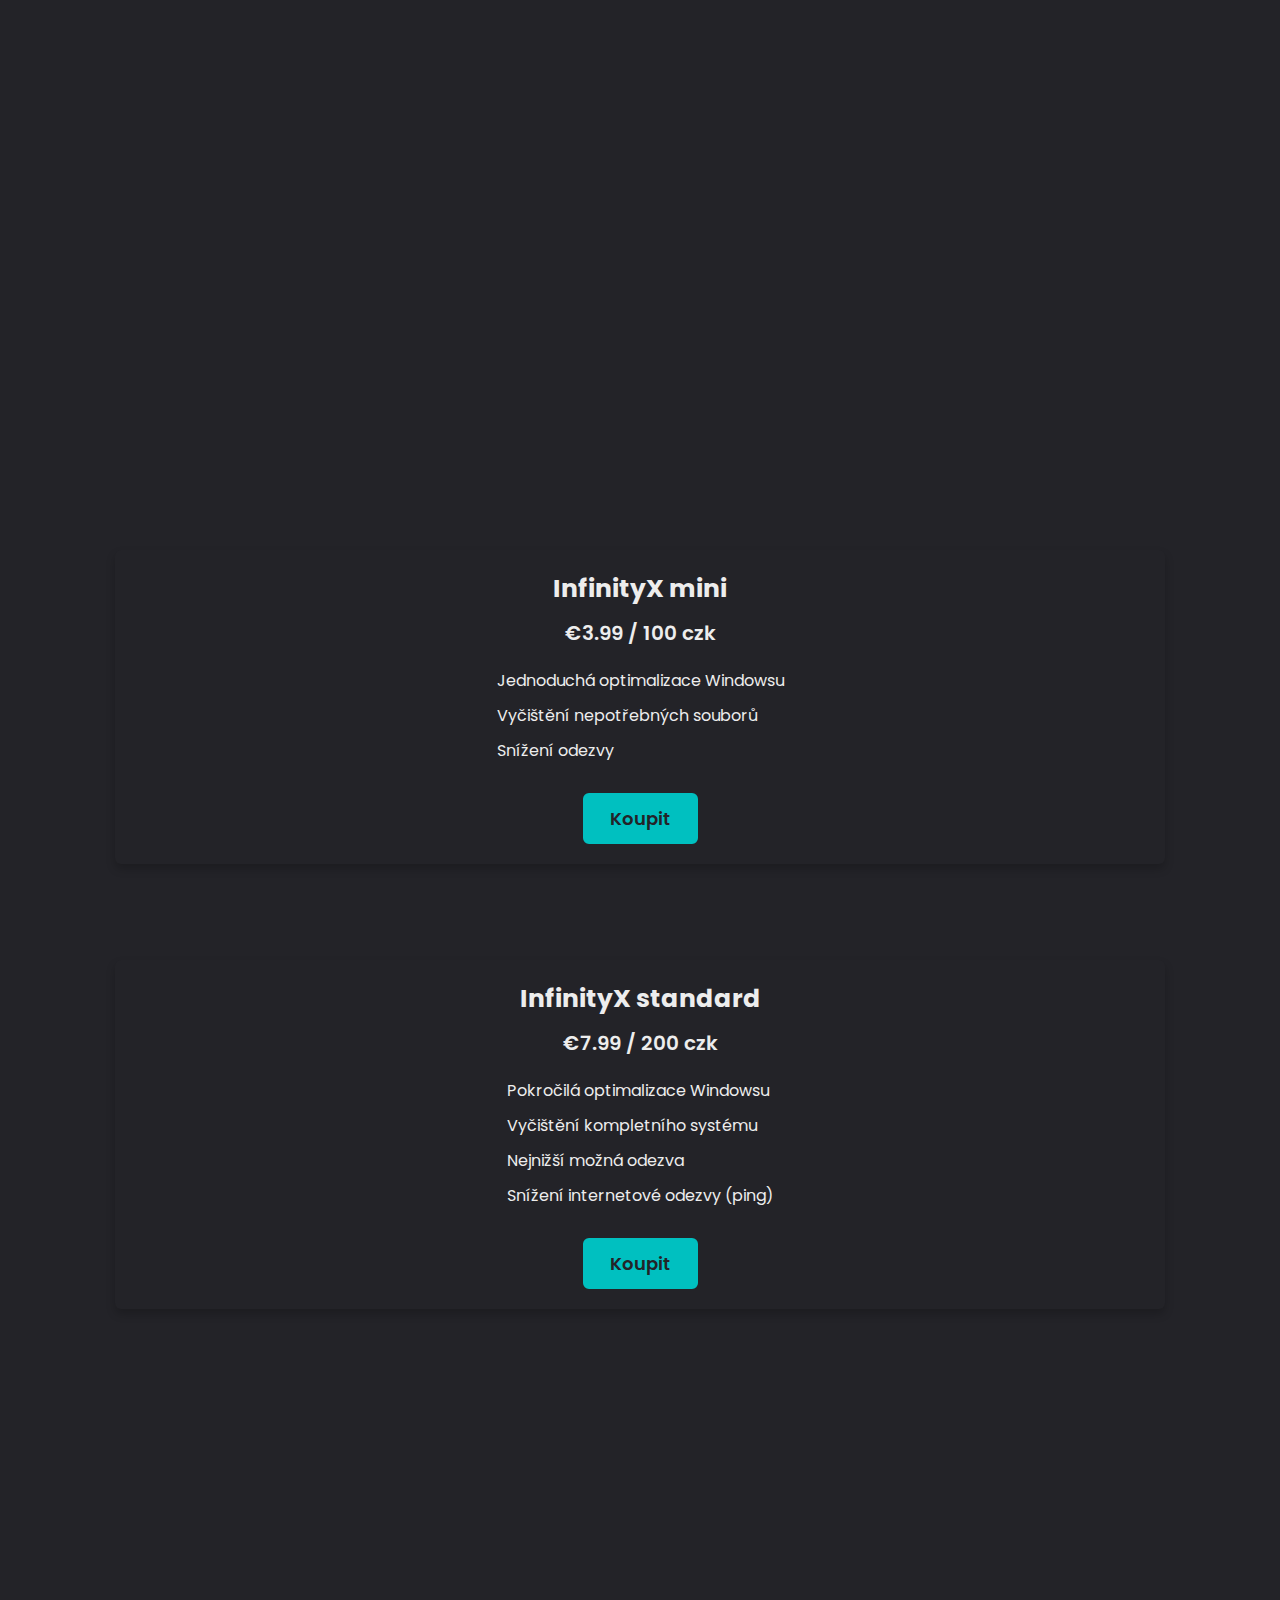
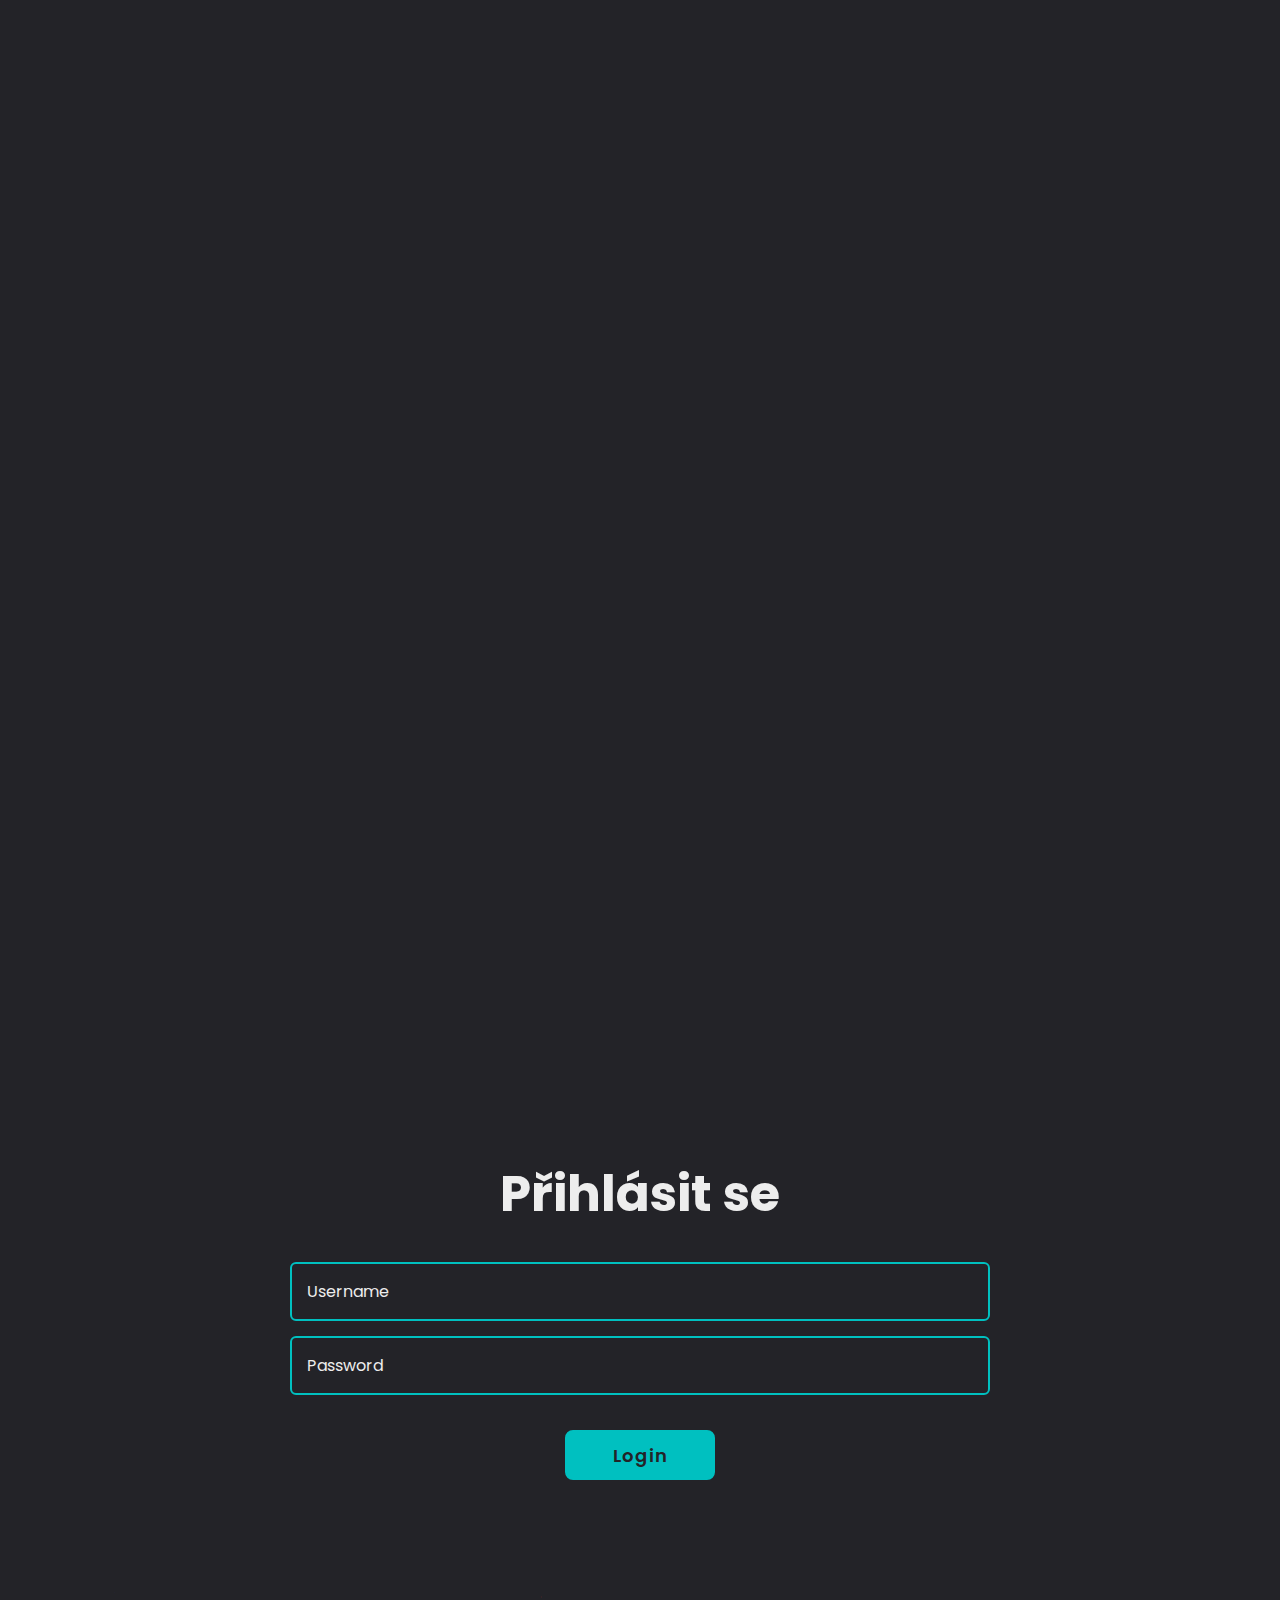
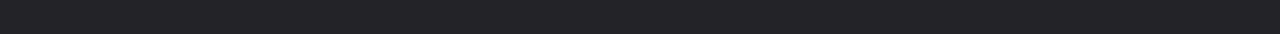
==== commit 329e8e6a: "index.html" ====
--- a/index.html
+++ b/index.html
@@ -42,8 +42,8 @@
                 <h3>PC Optimalizace</h3>
                 <span class="animate" style="--i:3;"></span>
             </div>
-            <p>Lorem ipsum dolor sit amet consectetur adipisicing elit. Voluptatibus at cupiditate laborum quae facere
-                debitis ipsam quasi, natus quibusdam officiis fugit repellat veniam totam asperiores doloremque nobis.
+            <p>Inovativní program pro optimalizaci a vylepšení výkonu počítače. Získávejte maximální výkon a stabilitu svého systému díky intuitivnímu uživatelskému rozhraní a rozsáhlým funkcím. Ideální pro hráče i běžné uživatele. 
+            Získejte neomezenou podporu a aktualizace za příznivou cenu. Vylepšete svůj počítač s InfinityX a dosáhněte optimálního výkonu a zážitku
                 <span class="animate" style="--i:4;"></span>
             </p>
 
@@ -87,10 +87,7 @@
 
         <div class="about-content">
             <h3>InfinityX<span class="animate scroll" style="--i:3;"></span></h3>
-            <p>Lorem ipsum dolor, sit amet consectetur adipisicing elit. Accusantium dolorum recusandae saepe magni
-                eveniet provident voluptate cupiditate sapiente vero numquam soluta non amet voluptatem ipsam eius quam
-                molestias pariatur, eaque a! Minus repudiandae sapiente asperiores aliquid magnam iste vel quis officiis
-                odio laudantium numquam minima, dolorem officia esse, quidem ipsa.
+            <p>Optimalizujte a vylepšete výkon svého počítače s programem InfinityX. Tento inovativní program  nabízí uživatelům možnost dosáhnout maximálního výkonu a efektivnosti jejich systémů. S jednoduchým uživatelským rozhraním a širokou škálou funkcí, včetně optimalizace počítače, vyčištění disku a přizpůsobení herního prostředí, je InfinityX ideální volbou pro hráče i běžné uživatele. Zajišťuje bezpečnost a spolehlivost díky zálohování registru. Navíc automaticky rozpozná grafickou kartu a přizpůsobí nastavení pro optimální výkon. S podporou a nejnovějšími aktualizacemi zdarma se budete mít jistotu, že vždy získáte přístup ke všem novým funkcím a vylepšením. Za příznivou cenu získáte InfinityX, který vám poskytne všechny nástroje potřebné k optimalizaci a vylepšení vašeho počítače. Zlepšete svůj uživatelský zážitek s InfinityX
                 <span class="animate scroll" style="--i:4;"></span>
             </p>
 
@@ -352,4 +349,4 @@
     <script src="js/script.js"></script>
 </body>
 
-</html>+</html>
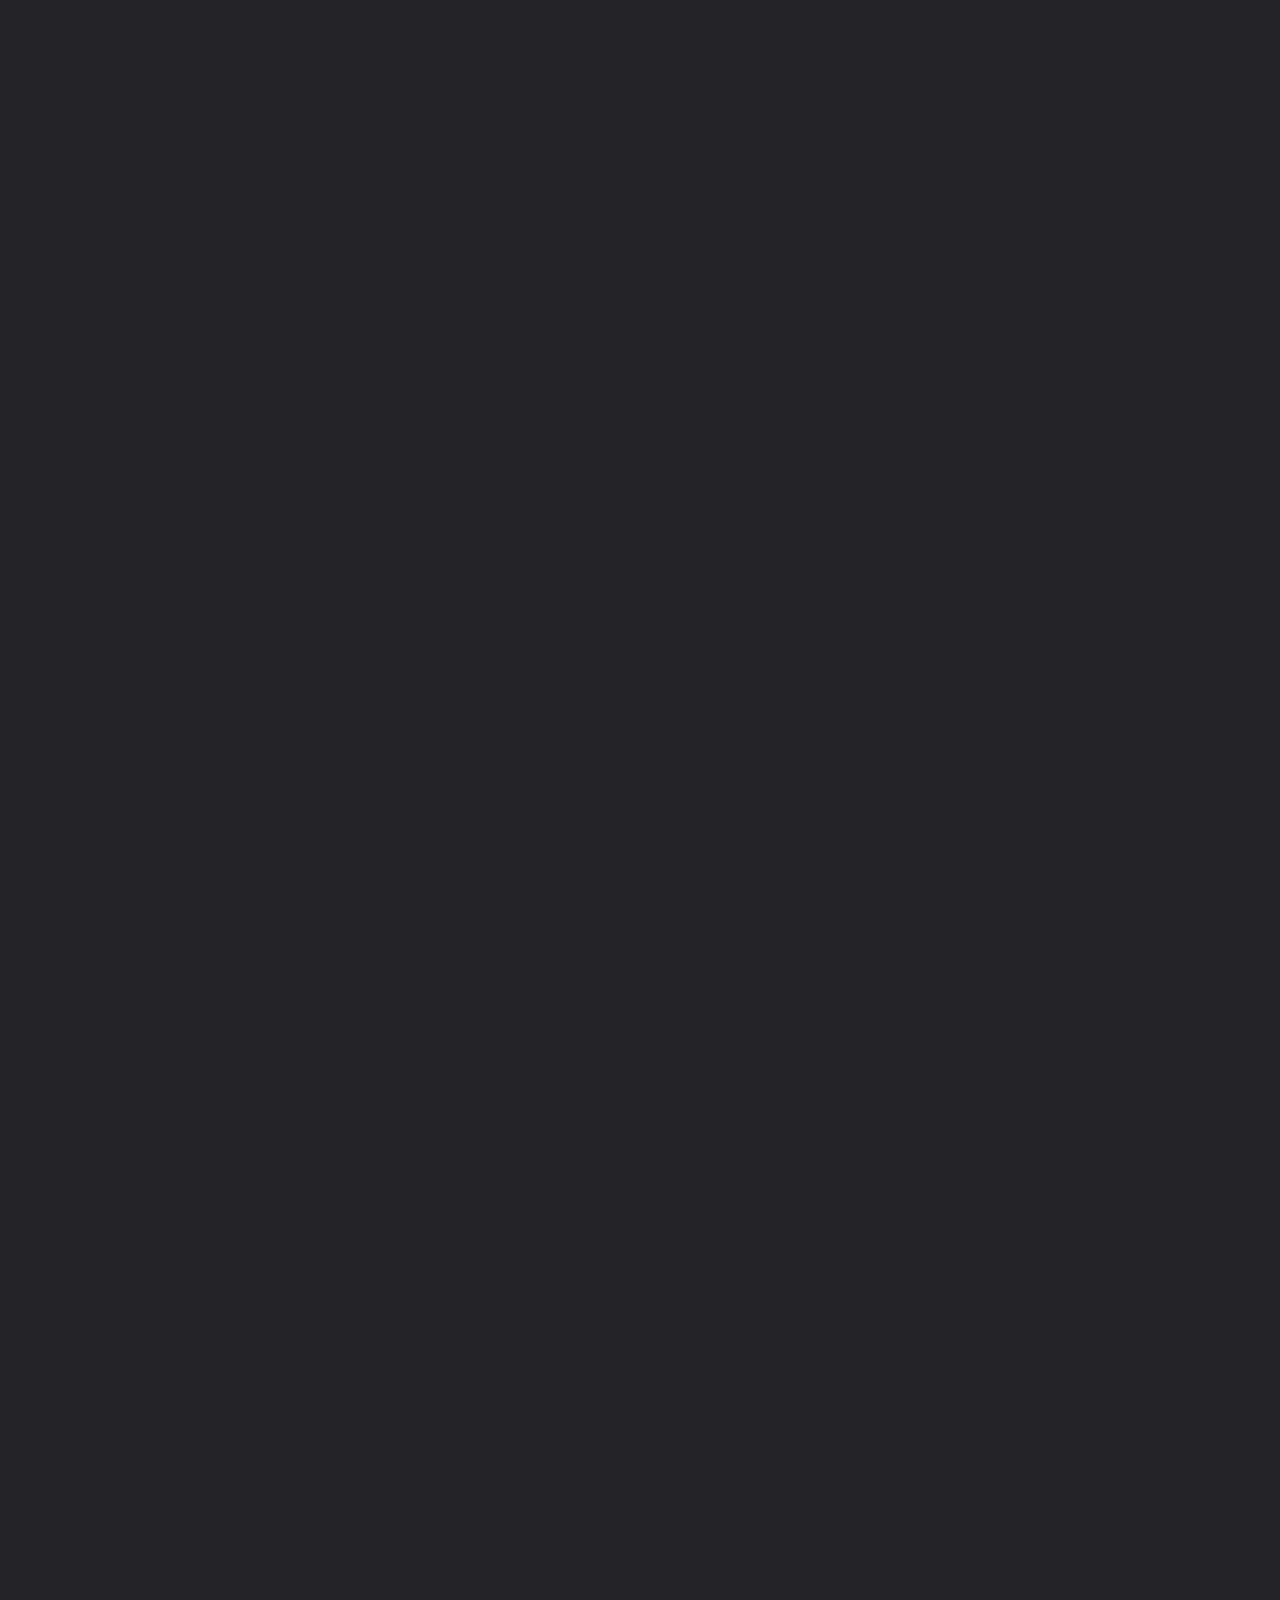
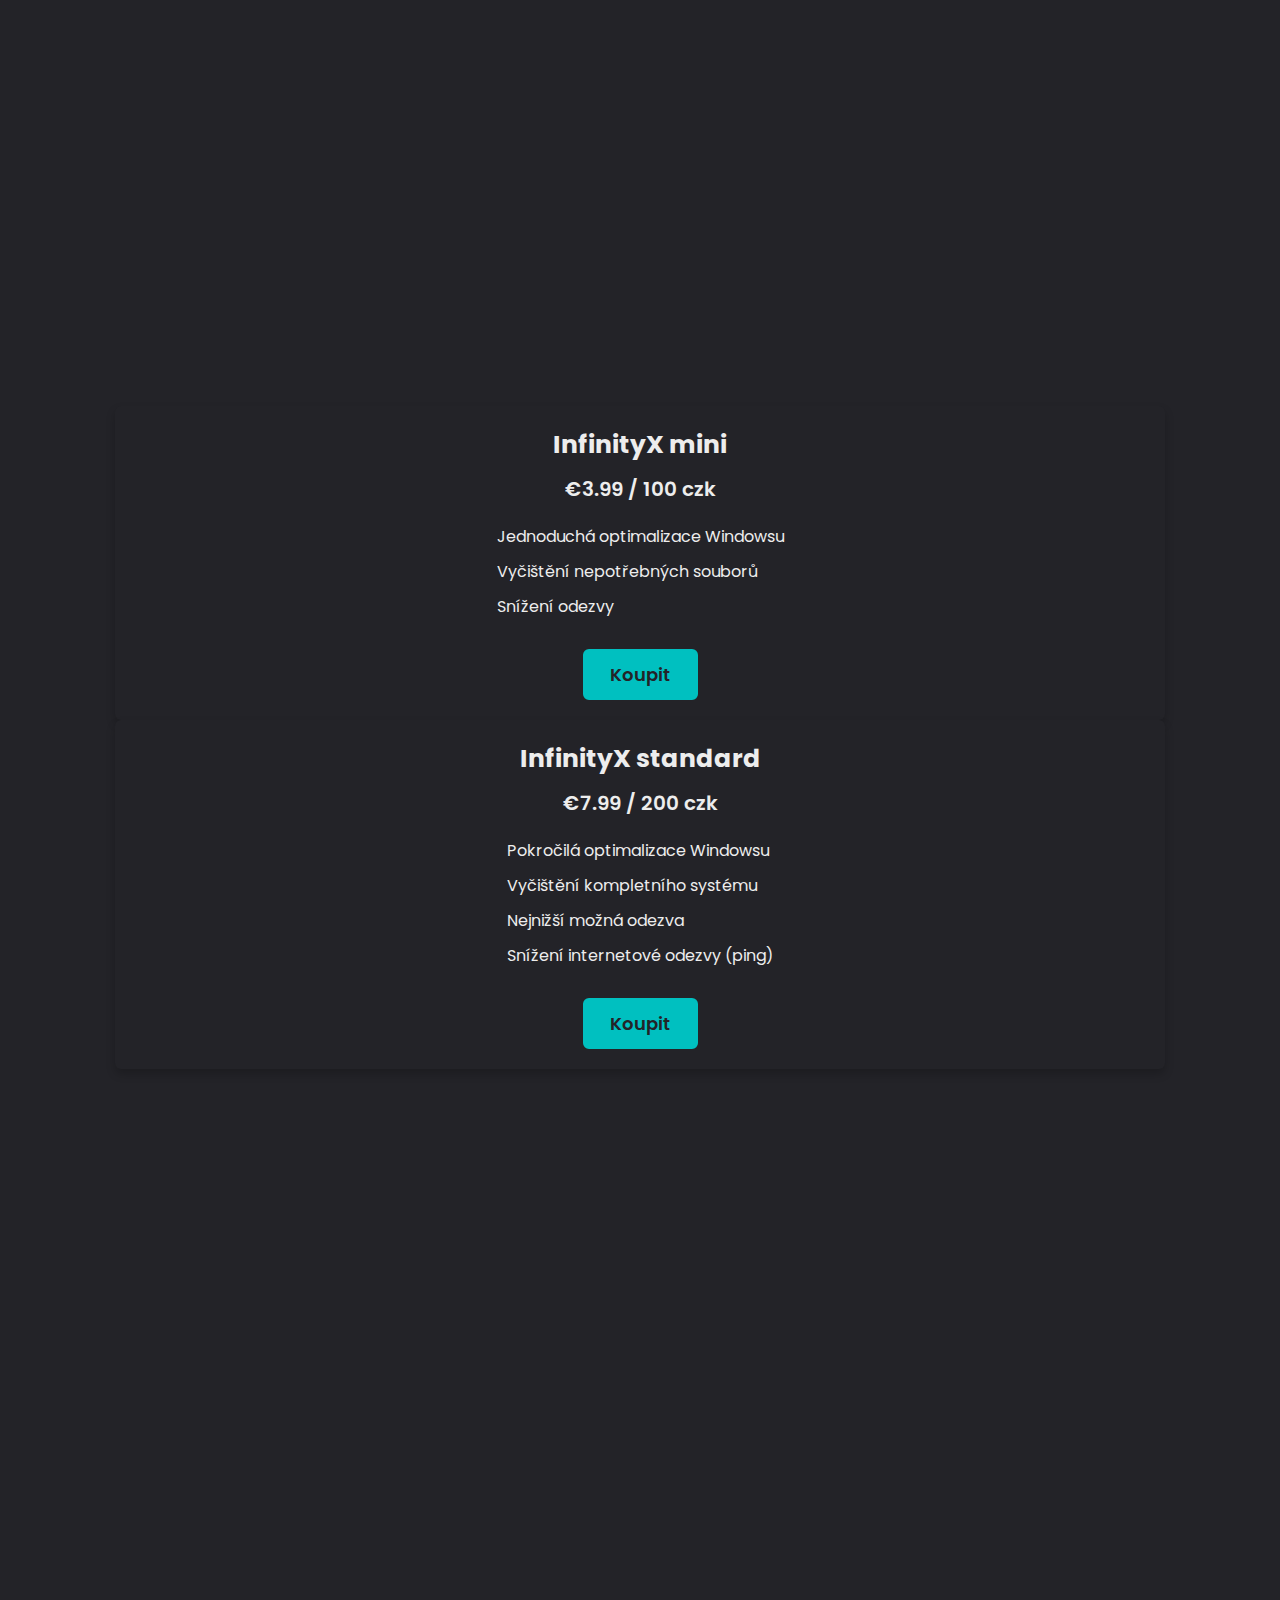
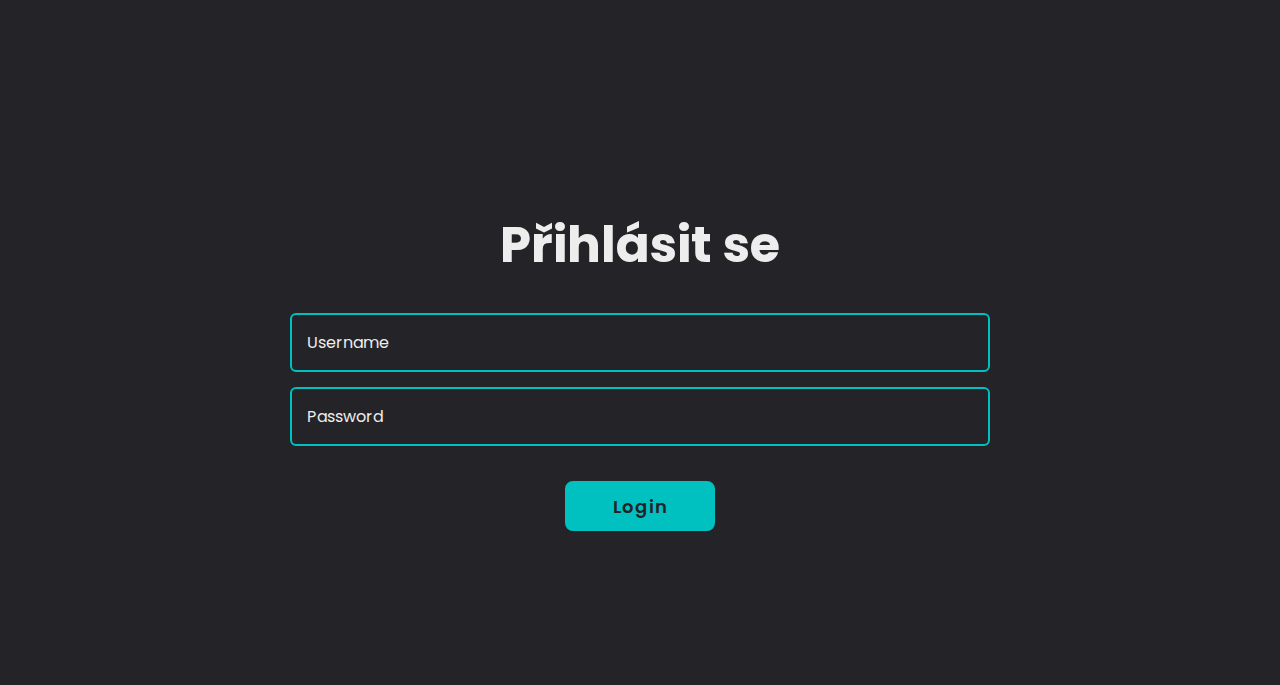
==== commit d407719c: "index.html" ====
--- a/index.html
+++ b/index.html
@@ -64,15 +64,7 @@
         <div class="home-imgHover"></div>
         <span class="animate home-img" style="--i:7;"></span>
     </section>
-    <p>&nbsp;&nbsp;&nbsp;&nbsp;&nbsp;&nbsp;&nbsp;&nbsp;&nbsp;&nbsp;</p>
-    <p>&nbsp;&nbsp;&nbsp;&nbsp;&nbsp;&nbsp;&nbsp;&nbsp;&nbsp;&nbsp;</p>
-    <p>&nbsp;&nbsp;&nbsp;&nbsp;&nbsp;&nbsp;&nbsp;&nbsp;&nbsp;&nbsp;</p>
-    <p>&nbsp;&nbsp;&nbsp;&nbsp;&nbsp;&nbsp;&nbsp;&nbsp;&nbsp;&nbsp;</p>
-    <p>&nbsp;&nbsp;&nbsp;&nbsp;&nbsp;&nbsp;&nbsp;&nbsp;&nbsp;&nbsp;</p>
-    <p>&nbsp;&nbsp;&nbsp;&nbsp;&nbsp;&nbsp;&nbsp;&nbsp;&nbsp;&nbsp;</p>
-    <p>&nbsp;&nbsp;&nbsp;&nbsp;&nbsp;&nbsp;&nbsp;&nbsp;&nbsp;&nbsp;</p>
-    <p>&nbsp;&nbsp;&nbsp;&nbsp;&nbsp;&nbsp;&nbsp;&nbsp;&nbsp;&nbsp;</p>
-    <p>&nbsp;&nbsp;&nbsp;&nbsp;&nbsp;&nbsp;&nbsp;&nbsp;&nbsp;&nbsp;</p>
+    
  
 
     <!-- about section design -->
@@ -116,12 +108,7 @@
               </div>
             </div>
           </div>
-          <p>&nbsp;&nbsp;&nbsp;&nbsp;&nbsp;&nbsp;&nbsp;&nbsp;&nbsp;&nbsp;</p>
-          <p>&nbsp;&nbsp;&nbsp;&nbsp;&nbsp;&nbsp;&nbsp;&nbsp;&nbsp;&nbsp;</p>
-          <p>&nbsp;&nbsp;&nbsp;&nbsp;&nbsp;&nbsp;&nbsp;&nbsp;&nbsp;&nbsp;</p>
-          <p>&nbsp;&nbsp;&nbsp;&nbsp;&nbsp;&nbsp;&nbsp;&nbsp;&nbsp;&nbsp;</p>
-          <p>&nbsp;&nbsp;&nbsp;&nbsp;&nbsp;&nbsp;&nbsp;&nbsp;&nbsp;&nbsp;</p>
-          <p>&nbsp;&nbsp;&nbsp;&nbsp;&nbsp;&nbsp;&nbsp;&nbsp;&nbsp;&nbsp;</p>
+
           <div class="price-column">
             <div class="price-card">
               <div class="price-content">
@@ -140,36 +127,8 @@
         </div>
       </section>
       
-      <p>&nbsp;&nbsp;&nbsp;&nbsp;&nbsp;&nbsp;&nbsp;&nbsp;&nbsp;&nbsp;</p>
-      <p>&nbsp;&nbsp;&nbsp;&nbsp;&nbsp;&nbsp;&nbsp;&nbsp;&nbsp;&nbsp;</p>
-      <p>&nbsp;&nbsp;&nbsp;&nbsp;&nbsp;&nbsp;&nbsp;&nbsp;&nbsp;&nbsp;</p>
-      <p>&nbsp;&nbsp;&nbsp;&nbsp;&nbsp;&nbsp;&nbsp;&nbsp;&nbsp;&nbsp;</p>
-      <p>&nbsp;&nbsp;&nbsp;&nbsp;&nbsp;&nbsp;&nbsp;&nbsp;&nbsp;&nbsp;</p>
-      <p>&nbsp;&nbsp;&nbsp;&nbsp;&nbsp;&nbsp;&nbsp;&nbsp;&nbsp;&nbsp;</p>
-      <p>&nbsp;&nbsp;&nbsp;&nbsp;&nbsp;&nbsp;&nbsp;&nbsp;&nbsp;&nbsp;</p>
-      <p>&nbsp;&nbsp;&nbsp;&nbsp;&nbsp;&nbsp;&nbsp;&nbsp;&nbsp;&nbsp;</p>
-      <p>&nbsp;&nbsp;&nbsp;&nbsp;&nbsp;&nbsp;&nbsp;&nbsp;&nbsp;&nbsp;</p>
-      <p>&nbsp;&nbsp;&nbsp;&nbsp;&nbsp;&nbsp;&nbsp;&nbsp;&nbsp;&nbsp;</p>
-      <p>&nbsp;&nbsp;&nbsp;&nbsp;&nbsp;&nbsp;&nbsp;&nbsp;&nbsp;&nbsp;</p>
-      <p>&nbsp;&nbsp;&nbsp;&nbsp;&nbsp;&nbsp;&nbsp;&nbsp;&nbsp;&nbsp;</p>
-      <p>&nbsp;&nbsp;&nbsp;&nbsp;&nbsp;&nbsp;&nbsp;&nbsp;&nbsp;&nbsp;</p>
-      <p>&nbsp;&nbsp;&nbsp;&nbsp;&nbsp;&nbsp;&nbsp;&nbsp;&nbsp;&nbsp;</p>
-      <p>&nbsp;&nbsp;&nbsp;&nbsp;&nbsp;&nbsp;&nbsp;&nbsp;&nbsp;&nbsp;</p>
-      <p>&nbsp;&nbsp;&nbsp;&nbsp;&nbsp;&nbsp;&nbsp;&nbsp;&nbsp;&nbsp;</p>
-      <p>&nbsp;&nbsp;&nbsp;&nbsp;&nbsp;&nbsp;&nbsp;&nbsp;&nbsp;&nbsp;</p>
-      <p>&nbsp;&nbsp;&nbsp;&nbsp;&nbsp;&nbsp;&nbsp;&nbsp;&nbsp;&nbsp;</p>
-      <p>&nbsp;&nbsp;&nbsp;&nbsp;&nbsp;&nbsp;&nbsp;&nbsp;&nbsp;&nbsp;</p>
-      <p>&nbsp;&nbsp;&nbsp;&nbsp;&nbsp;&nbsp;&nbsp;&nbsp;&nbsp;&nbsp;</p>
-      <p>&nbsp;&nbsp;&nbsp;&nbsp;&nbsp;&nbsp;&nbsp;&nbsp;&nbsp;&nbsp;</p>
-      <p>&nbsp;&nbsp;&nbsp;&nbsp;&nbsp;&nbsp;&nbsp;&nbsp;&nbsp;&nbsp;</p>
-      <p>&nbsp;&nbsp;&nbsp;&nbsp;&nbsp;&nbsp;&nbsp;&nbsp;&nbsp;&nbsp;</p>
-      <p>&nbsp;&nbsp;&nbsp;&nbsp;&nbsp;&nbsp;&nbsp;&nbsp;&nbsp;&nbsp;</p>
-      <p>&nbsp;&nbsp;&nbsp;&nbsp;&nbsp;&nbsp;&nbsp;&nbsp;&nbsp;&nbsp;</p>
-      <p>&nbsp;&nbsp;&nbsp;&nbsp;&nbsp;&nbsp;&nbsp;&nbsp;&nbsp;&nbsp;</p>
-      <p>&nbsp;&nbsp;&nbsp;&nbsp;&nbsp;&nbsp;&nbsp;&nbsp;&nbsp;&nbsp;</p>
-      <p>&nbsp;&nbsp;&nbsp;&nbsp;&nbsp;&nbsp;&nbsp;&nbsp;&nbsp;&nbsp;</p>
-      <p>&nbsp;&nbsp;&nbsp;&nbsp;&nbsp;&nbsp;&nbsp;&nbsp;&nbsp;&nbsp;</p>
-      <p>&nbsp;&nbsp;&nbsp;&nbsp;&nbsp;&nbsp;&nbsp;&nbsp;&nbsp;&nbsp;</p>
+   
+
       
       
       
@@ -248,21 +207,8 @@
         </div>
     </section>
 
-    <p>&nbsp;&nbsp;&nbsp;&nbsp;&nbsp;&nbsp;&nbsp;&nbsp;&nbsp;&nbsp;</p>
-    <p>&nbsp;&nbsp;&nbsp;&nbsp;&nbsp;&nbsp;&nbsp;&nbsp;&nbsp;&nbsp;</p>
-    <p>&nbsp;&nbsp;&nbsp;&nbsp;&nbsp;&nbsp;&nbsp;&nbsp;&nbsp;&nbsp;</p>
-    <p>&nbsp;&nbsp;&nbsp;&nbsp;&nbsp;&nbsp;&nbsp;&nbsp;&nbsp;&nbsp;</p>
-    <p>&nbsp;&nbsp;&nbsp;&nbsp;&nbsp;&nbsp;&nbsp;&nbsp;&nbsp;&nbsp;</p>
-    <p>&nbsp;&nbsp;&nbsp;&nbsp;&nbsp;&nbsp;&nbsp;&nbsp;&nbsp;&nbsp;</p>
-    <p>&nbsp;&nbsp;&nbsp;&nbsp;&nbsp;&nbsp;&nbsp;&nbsp;&nbsp;&nbsp;</p>
-    <p>&nbsp;&nbsp;&nbsp;&nbsp;&nbsp;&nbsp;&nbsp;&nbsp;&nbsp;&nbsp;</p>
-    <p>&nbsp;&nbsp;&nbsp;&nbsp;&nbsp;&nbsp;&nbsp;&nbsp;&nbsp;&nbsp;</p>
-    <p>&nbsp;&nbsp;&nbsp;&nbsp;&nbsp;&nbsp;&nbsp;&nbsp;&nbsp;&nbsp;</p>
-    <p>&nbsp;&nbsp;&nbsp;&nbsp;&nbsp;&nbsp;&nbsp;&nbsp;&nbsp;&nbsp;</p>
-    <p>&nbsp;&nbsp;&nbsp;&nbsp;&nbsp;&nbsp;&nbsp;&nbsp;&nbsp;&nbsp;</p>
-    <p>&nbsp;&nbsp;&nbsp;&nbsp;&nbsp;&nbsp;&nbsp;&nbsp;&nbsp;&nbsp;</p>
-    <p>&nbsp;&nbsp;&nbsp;&nbsp;&nbsp;&nbsp;&nbsp;&nbsp;&nbsp;&nbsp;</p>
-    <p>&nbsp;&nbsp;&nbsp;&nbsp;&nbsp;&nbsp;&nbsp;&nbsp;&nbsp;&nbsp;</p>
+   
+  
     <!-- contact section design -->
     <!--<section class="contact" id="contact">
         <h2 class="heading">Contact <span>Me!</span><span class="animate scroll" style="--i:1;"></span></h2>
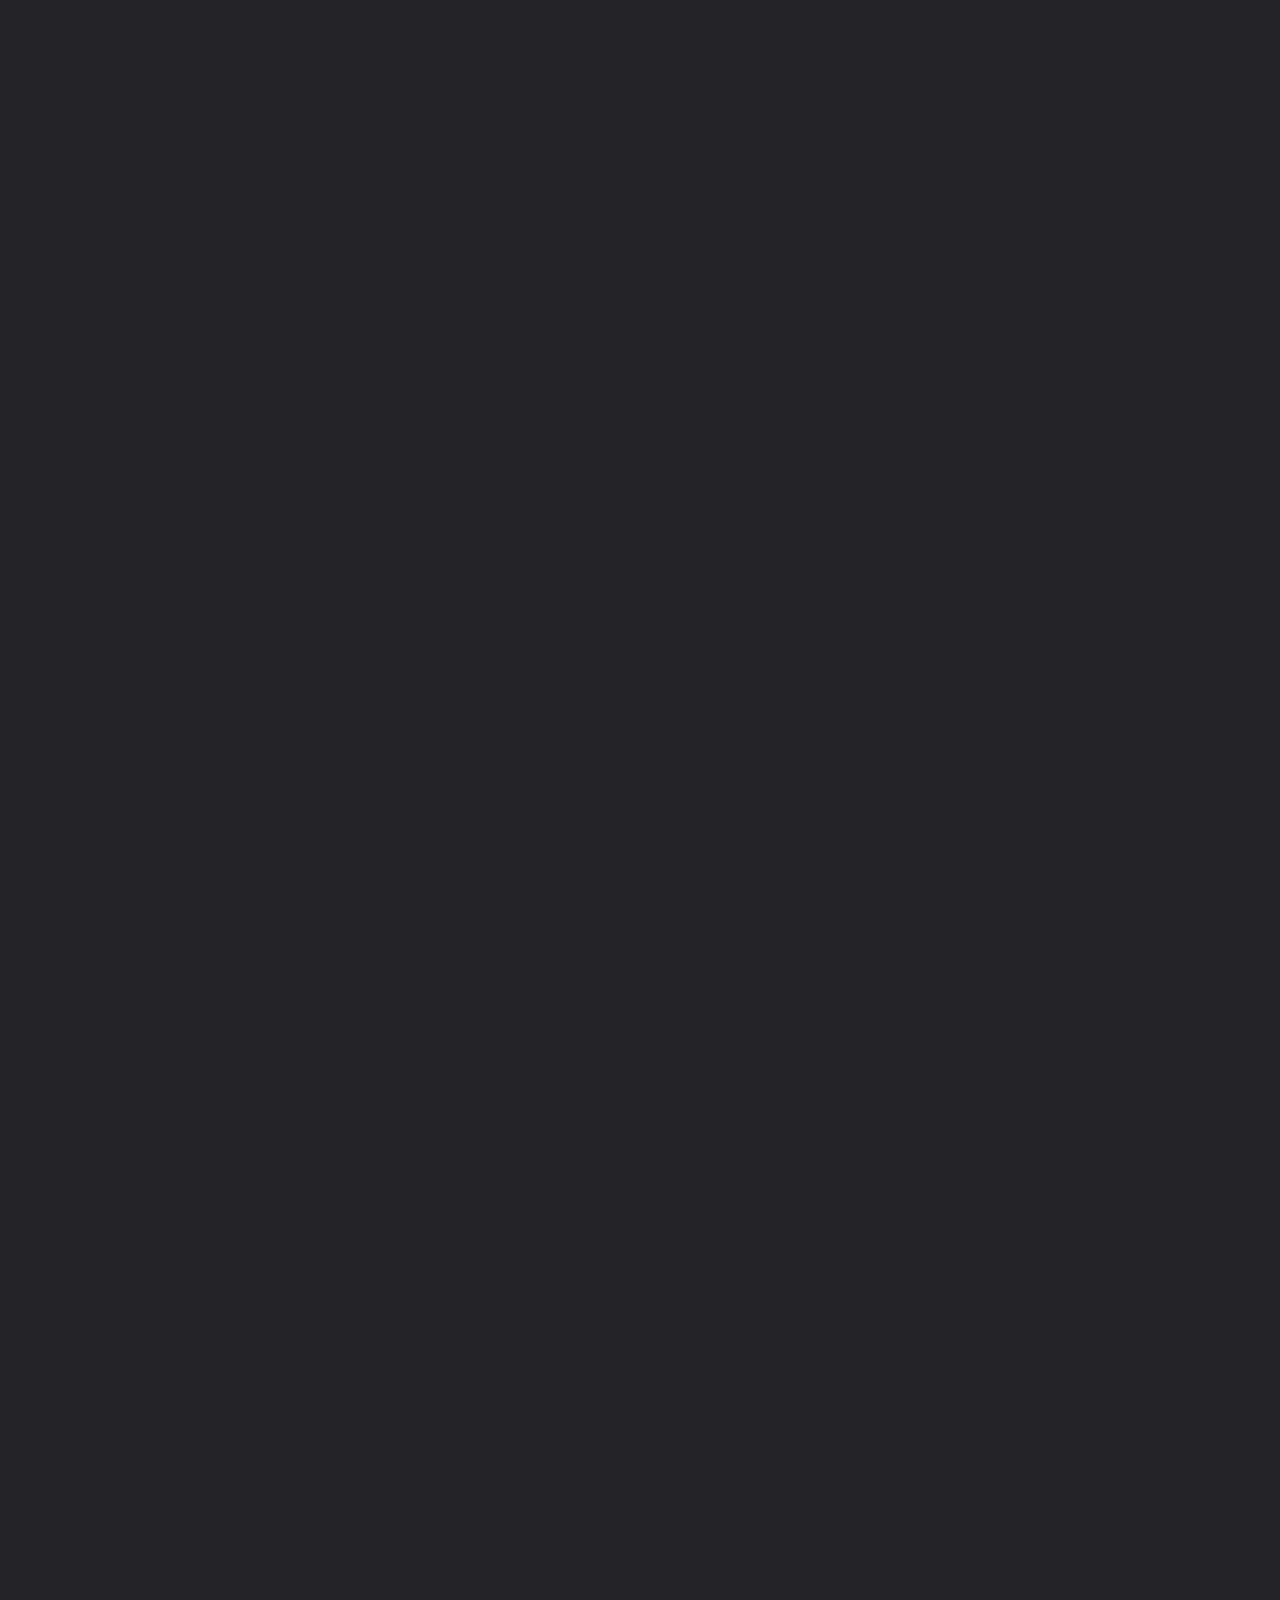
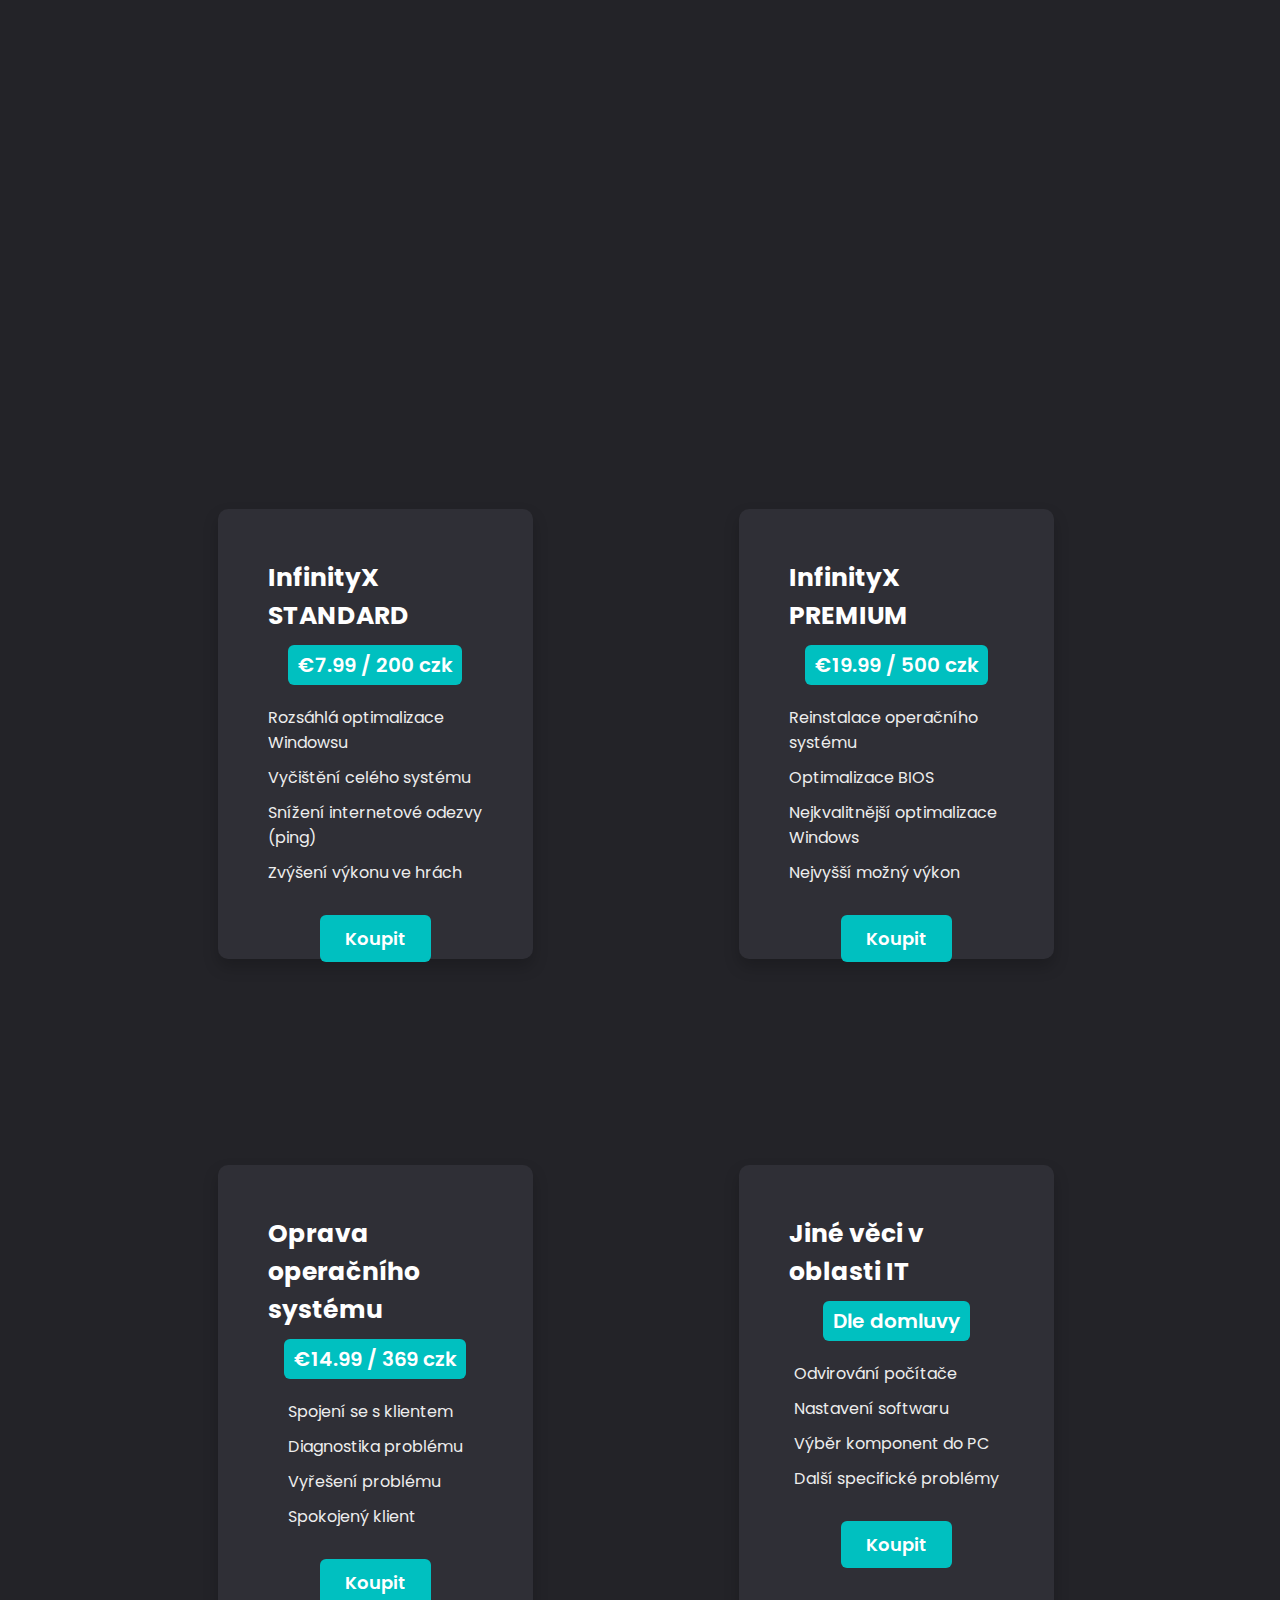
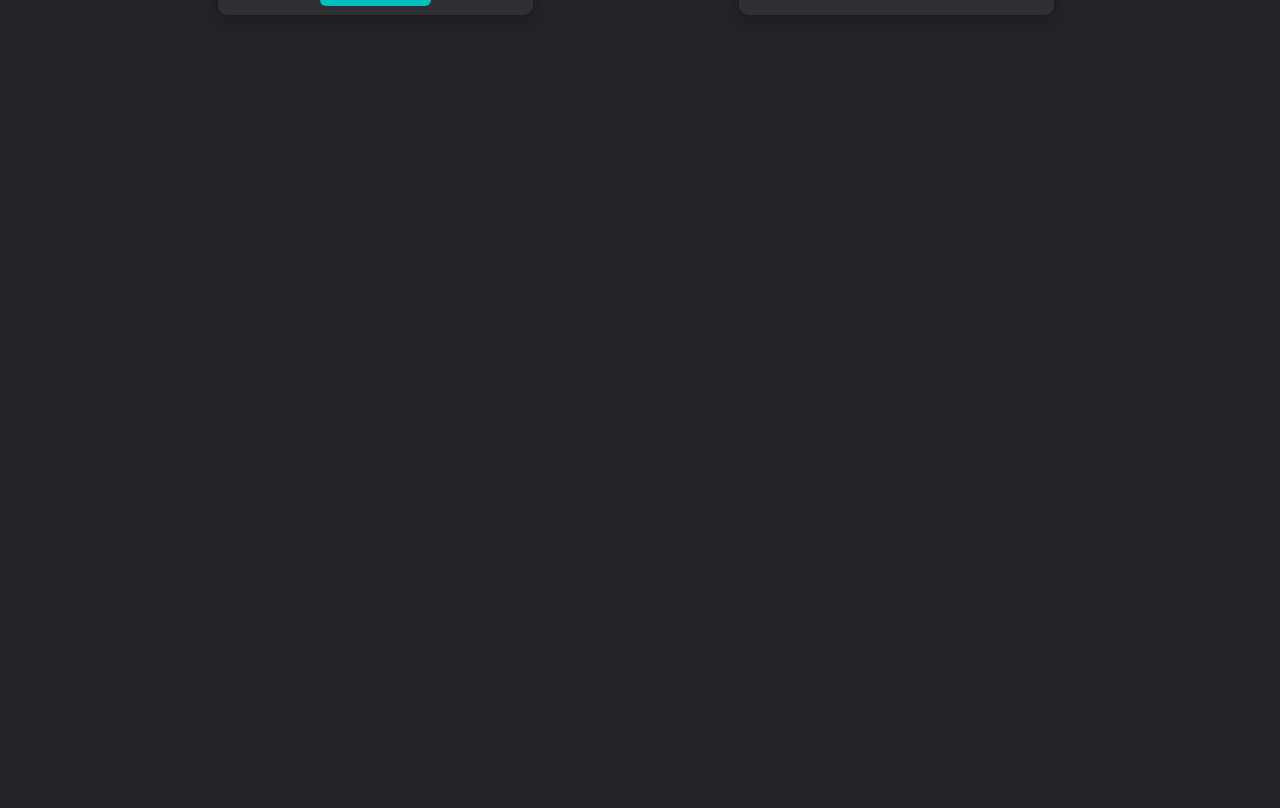
==== commit c2c84273: "index.html" ====
--- a/index.html
+++ b/index.html
@@ -26,7 +26,7 @@
             <a href="#about">O programu</a>
             <a href="#price-list">Ceník</a>
             <a href="#skills">Porovnání</a>
-            <a href="#contact">FAQ</a>
+            <a href="#faq">FAQ</a>
             <a href="#price-list">Přihlásit se</a>
 
             <span class="active-nav"></span>
@@ -37,7 +37,7 @@
     <!-- home section design -->
     <section class="home show-animate" id="home">
         <div class="home-content">
-            <h1><span>InfinityX Tweaks</span><span class="animate" style="--i:2;"></span></h1>
+            <h1><span>InfinityX</span><span class="animate" style="--i:2;"></span></h1>
             <div class="text-animate">
                 <h3>PC Optimalizace</h3>
                 <span class="animate" style="--i:3;"></span>
@@ -55,9 +55,9 @@
         </div>
 
         <div class="home-sci">
-            <a href="https://discord.com/invite/Y6eCUpKcmX"><i class='bx bxl-discord'></i></a>
-            <a href="https://twitter.com/crazikkw"><i class='bx bxl-twitter'></i></a>
-            <a href="https://www.instagram.com/crazikk/"><i class='bx bxl-instagram'></i></a>
+            <a href="https://discord.com/invite/Y6eCUpKcmX"target="_blank"><i class='bx bxl-discord'></i></a>
+            <a href="https://twitter.com/crazikkw"target="_blank"><i class='bx bxl-twitter'></i></a>
+            <a href="https://www.instagram.com/crazikk/"target="_blank"><i class='bx bxl-instagram'></i></a>
             <span class="animate" style="--i:6;"></span>
         </div>
 
@@ -79,7 +79,7 @@
 
         <div class="about-content">
             <h3>InfinityX<span class="animate scroll" style="--i:3;"></span></h3>
-            <p>Optimalizujte a vylepšete výkon svého počítače s programem InfinityX. Tento inovativní program  nabízí uživatelům možnost dosáhnout maximálního výkonu a efektivnosti jejich systémů. S jednoduchým uživatelským rozhraním a širokou škálou funkcí, včetně optimalizace počítače, vyčištění disku a přizpůsobení herního prostředí, je InfinityX ideální volbou pro hráče i běžné uživatele. Zajišťuje bezpečnost a spolehlivost díky zálohování registru. Navíc automaticky rozpozná grafickou kartu a přizpůsobí nastavení pro optimální výkon. S podporou a nejnovějšími aktualizacemi zdarma se budete mít jistotu, že vždy získáte přístup ke všem novým funkcím a vylepšením. Za příznivou cenu získáte InfinityX, který vám poskytne všechny nástroje potřebné k optimalizaci a vylepšení vašeho počítače. Zlepšete svůj uživatelský zážitek s InfinityX
+            <p>InfinityX je inovativní program pro optimalizaci a vylepšení výkonu počítače, nabízející jednoduché uživatelské rozhraní a širokou škálu funkcí. Za příznivou cenu získáte nástroj pro zlepšení výkonu vašeho počítače
                 <span class="animate scroll" style="--i:4;"></span>
             </p>
 
@@ -91,18 +91,19 @@
     </section>
 
     <section class="price-list" id="price-list">
-        <h2 class="heading">Price <span>List</span><span class="animate scroll" style="--i:1;"></span></h2>
+        <h2 class="heading">Můj <span>ceník</span><span class="animate scroll" style="--i:1;"></span></h2>
       
         <div class="price-row">
           <div class="price-column">
             <div class="price-card">
               <div class="price-content">
-                <h3 class="title">InfinityX mini</h3>
-                <div class="price">€3.99 / 100 czk</div>
+                <h3 class="title">InfinityX STANDARD</h3>
+                <div class="price">€7.99 / 200 czk</div>
                 <ul class="features">
-                  <li>Jednoduchá optimalizace Windowsu</li>
-                  <li>Vyčištění nepotřebných souborů</li>
-                  <li>Snížení odezvy</li>
+                  <li>Rozsáhlá optimalizace Windowsu</li>
+                  <li>Vyčištění celého systému</li>
+                  <li>Snížení internetové odezvy (ping)</li>
+                  <li>Zvýšení výkonu ve hrách</li>
                 </ul>
                 <a href="#" class="btn buy-now">Koupit</a>
               </div>
@@ -112,19 +113,53 @@
           <div class="price-column">
             <div class="price-card">
               <div class="price-content">
-                <h3 class="title">InfinityX standard</h3>
-                <div class="price">€7.99 / 200 czk</div>
+                <h3 class="title">InfinityX PREMIUM</h3>
+                <div class="price">€19.99 / 500 czk</div>
                 <ul class="features">
-                  <li>Pokročilá optimalizace Windowsu</li>
-                  <li>Vyčištění kompletního systému</li>
-                  <li>Nejnižší možná odezva</li>
-                  <li>Snížení internetové odezvy (ping)</li>
+                  <li>Reinstalace operačního systému</li>
+                  <li>Optimalizace BIOS</li>
+                  <li>Nejkvalitnější optimalizace Windows</li>
+                  <li>Nejvyšší možný výkon</li>
                 </ul>
                 <a href="#" class="btn buy-now">Koupit</a>
               </div>
             </div>
           </div>
         </div>
+
+        <div class="price-row">
+            <div class="price-column">
+              <div class="price-card">
+                <div class="price-content">
+                  <h3 class="title">Oprava operačního systému</h3>
+                  <div class="price">€14.99 / 369 czk</div>
+                  <ul class="features">
+                    <li>Spojení se s klientem</li>
+                    <li>Diagnostika problému</li>
+                    <li>Vyřešení problému</li>
+                    <li>Spokojený klient</li>
+                  </ul>
+                  <a href="#" class="btn buy-now">Koupit</a>
+                </div>
+              </div>
+            </div>
+  
+            <div class="price-column">
+              <div class="price-card">
+                <div class="price-content">
+                  <h3 class="title">Jiné věci v oblasti IT</h3>
+                  <div class="price">Dle domluvy</div>
+                  <ul class="features">
+                    <li>Odvirování počítače</li>
+                    <li>Nastavení softwaru</li>
+                    <li>Výběr komponent do PC</li>
+                    <li>Další specifické problémy</li>
+                  </ul>
+                  <a href="#" class="btn buy-now">Koupit</a>
+                </div>
+              </div>
+            </div>
+          </div>
       </section>
       
    
@@ -151,22 +186,22 @@
                 <div class="skills-box">
                     <div class="skills-content">
                         <div class="progress">
-                            <h3>FPS <span>120FPS</span></h3>
-                            <div class="bar"><span></span></div>
-                        </div>
-
-                        <div class="progress">
-                            <h3>Input delay <span>20ms</span></h3>
-                            <div class="bar"><span></span></div>
-                        </div>
-
-                        <div class="progress">
-                            <h3>Ping <span>35ms</span></h3>
-                            <div class="bar"><span></span></div>
-                        </div>
-
-                        <div class="progress">
-                            <h3>Smooth hra <span>25%</span></h3>
+                            <h3>Snímky za vteřinu (FPS) <span>120FPS</span></h3>
+                            <div class="bar"><span></span></div>
+                        </div>
+
+                        <div class="progress">
+                            <h3>Odezva <span>20ms</span></h3>
+                            <div class="bar"><span></span></div>
+                        </div>
+
+                        <div class="progress">
+                            <h3>Odezva - ping <span>35ms</span></h3>
+                            <div class="bar"><span></span></div>
+                        </div>
+
+                        <div class="progress">
+                            <h3>Plynulost hry <span>25%</span></h3>
                             <div class="bar"><span></span></div>
                         </div>
                     </div>
@@ -181,22 +216,22 @@
                 <div class="skills-box">
                     <div class="skills-content">
                         <div class="progress">
-                            <h3>FPS <span>240+ FPS</span></h3>
-                            <div class="bar"><span></span></div>
-                        </div>
-
-                        <div class="progress">
-                            <h3>Input delay <span>4ms</span></h3>
-                            <div class="bar"><span></span></div>
-                        </div>
-
-                        <div class="progress">
-                            <h3>Ping <span>20ms</span></h3>
-                            <div class="bar"><span></span></div>
-                        </div>
-
-                        <div class="progress">
-                            <h3>Smooth hra <span>85%</span></h3>
+                            <h3>Snímky za vteřinu (FPS) <span>240+ FPS</span></h3>
+                            <div class="bar"><span></span></div>
+                        </div>
+
+                        <div class="progress">
+                            <h3>Odezva <span>4ms</span></h3>
+                            <div class="bar"><span></span></div>
+                        </div>
+
+                        <div class="progress">
+                            <h3>Odezva - ping <span>20ms</span></h3>
+                            <div class="bar"><span></span></div>
+                        </div>
+
+                        <div class="progress">
+                            <h3>Plynulost hry <span>85%</span></h3>
                             <div class="bar"><span></span></div>
                         </div>
                     </div>
@@ -255,7 +290,7 @@
         </form>
     </section> -->
 
- <div class="login">
+ <!--<div class="login">
     <h2>Přihlásit se</h2>
         <form>
             <div class="input-box">
@@ -272,7 +307,7 @@
                 <button type="submit" class="btn">Login</button>
             </div>
         </form>
-    </div>
+    </div>-->
 
 
 
--- a/css/style.css
+++ b/css/style.css
@@ -87,9 +87,10 @@
     display: flex;
     align-items: center;
     padding: 0 9%;
-    background: url('/images/background.png') no-repeat;
+    background-image: url('../images/background.png');
     background-size: cover;
     background-position: center;
+    height: 100vh; 
 }
 
 .home-content {
@@ -349,84 +350,143 @@
     background: var(--second-bg-color);
 }
 
+/* Základní styly pro price-card */
 .price-card {
-  position: relative;
-  background: var(--bg-color);
-  border-radius: 0.6rem;
-  padding: 2rem;
-  box-shadow: 0 0.5rem 1rem rgba(0, 0, 0, 0.2);
-  transition: 0.3s;
+    display: flex;
+    justify-content: space-between;
+    background: #2f2f36;
+    border-radius: 1rem;
+    padding: 5rem;
+    box-shadow: 0 0.8rem 1.6rem rgba(0, 0, 0, 0.2);
+    transition: 0.3s;
+    width: 30%;
+    height: 45rem;
+    margin: 9.8%;
+    float: left;
 }
 
 .price-card:hover {
-  transform: translateY(-5px);
-  box-shadow: 0 1rem 2rem rgba(0, 0, 0, 0.2);
+    transform: translateY(0);
+    box-shadow: 0 0.8rem 1.6rem rgba(0, 0, 0, 0.2);
+    color: black;
 }
 
 .price-content {
-  display: flex;
-  flex-direction: column;
-  align-items: center;
+    display: flex;
+    flex-direction: column;
+    align-items: center;
+    width: 100%;
+}
+
+.price-card .price-content .features li {
+    color: var(--text-color);
 }
 
 .price-content .title {
-  font-size: 2.5rem;
-  margin-bottom: 1rem;
-  color: var(--text-color);
+    font-size: 2.5rem;
+    margin-bottom: 1rem;
+    color: #fff;
 }
 
 .price {
-  font-size: 2rem;
-  font-weight: 600;
-  margin-bottom: 2rem;
-  color: var(--text-color);
+    font-size: 2rem;
+    font-weight: 600;
+    margin-bottom: 2rem;
+    color: #fff;
+    background: var(--main-color);
+    padding: 0.5rem 1rem;
+    border-radius: 0.6rem;
 }
 
 .features {
-  list-style: none;
-  margin-bottom: 2rem;
-  padding: 0;
+    list-style: none;
+    margin-bottom: 2rem;
+    padding: 0;
 }
 
 .features li {
-  font-size: 1.6rem;
-  margin-bottom: 1rem;
-  color: var(--text-color);
+    font-size: 1.6rem;
+    margin-bottom: 1rem;
+    color: #fff;
 }
 
 .btn.buy-now {
-  display: inline-block;
-  padding: 1rem 2.5rem;
-  background: var(--main-color);
-  color: var(--bg-color);
-  font-size: 1.8rem;
-  font-weight: 600;
-  border: .2rem solid var(--main-color);
-  border-radius: .6rem;
-  transition: .5s;
-  text-decoration: none;
+    display: inline-block;
+    padding: 1rem 2.5rem;
+    background: var(--main-color);
+    color: #fff;
+    font-size: 1.8rem;
+    font-weight: 600;
+    border: .2rem solid --main-color;
+    border-radius: 0.6rem;
+    transition: 0.5s;
+    text-decoration: none;
 }
 
 .btn.buy-now:hover {
-  background: transparent;
-  color: var(--main-color);
+    background: #039c9c;
 }
 
 .btn.buy-now::before {
-  content: '';
-  position: absolute;
-  top: 0;
-  left: 0;
-  width: 0;
-  height: 100%;
-  background: #232328;
-  z-index: -1;
-  transition: .5s;
+    content: '';
+    position: absolute;
+    top: 0;
+    left: 0;
+    width: 0;
+    height: 100%;
+    background: #005C64;
+    z-index: -1;
+    transition: 0.5s;
 }
 
 .btn.buy-now:hover::before {
-  width: 100%;
-}
+    width: 100%;
+    background: var(--main-color);
+    border-radius: 1.6rem;
+}
+
+/* Responzivní styly pro price-card na menší obrazovky (např. Galaxy Fold) */
+@media (max-width: 768px) {
+    .price-card {
+        width: 90%;
+        margin: 5%;
+    }
+
+    .price-card .price-content {
+        padding: 2rem;
+    }
+
+    .price-card .price-content .title {
+        font-size: 2rem;
+    }
+}
+
+/* Responzivní styly pro price-card na ještě menší obrazovky (např. iPhone 12 Pro) */
+@media (max-width: 375px) {
+    .price-card {
+        width: 100%;
+        margin: 2rem 0;
+        height: auto;
+        box-shadow: 0 0.3rem 0.6rem rgba(0, 0, 0, 0.2);
+    }
+
+    .price-card .price-content {
+        padding: 1rem;
+    }
+
+    .price-card .price-content .title {
+        font-size: 1.8rem;
+    }
+
+    .price {
+        font-size: 1.5rem;
+    }
+}
+
+
+
+
+  
 
 /* ANIMATION RELOAD AND SCROLL */
 .animate {
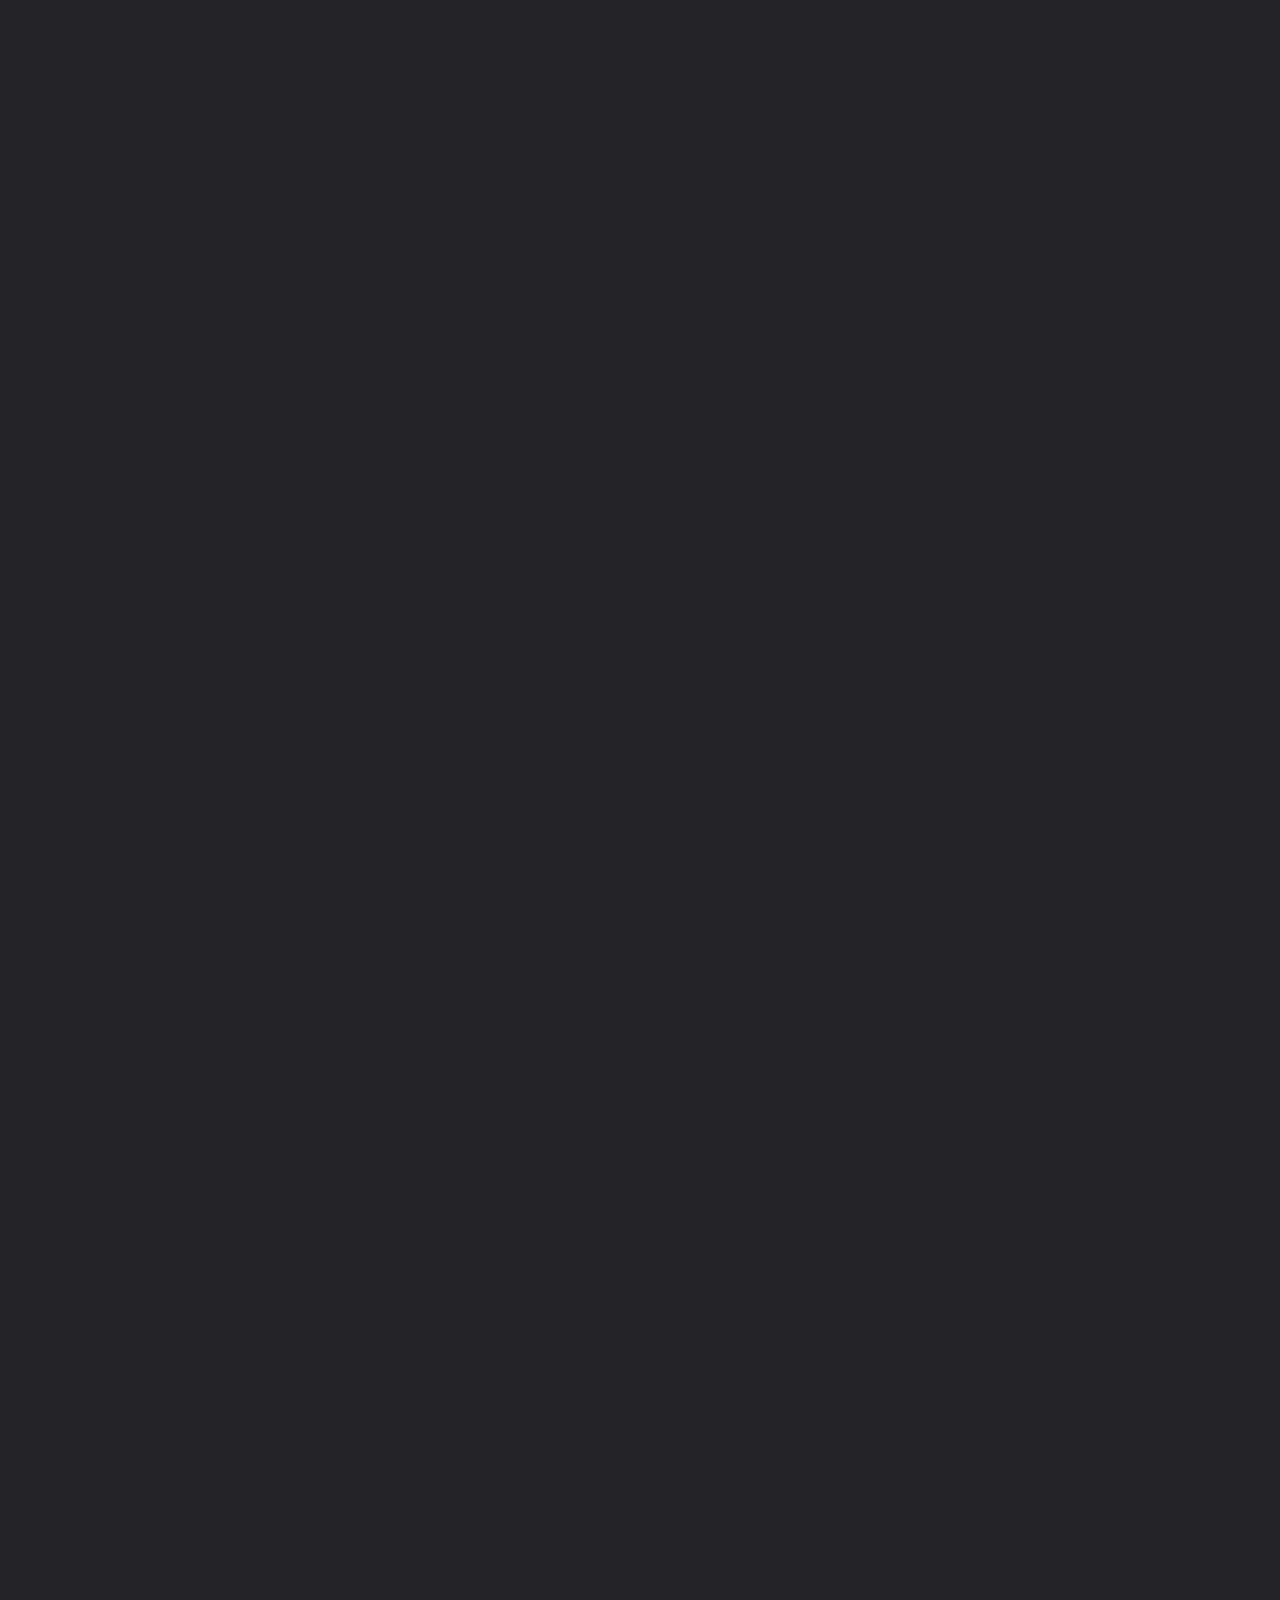
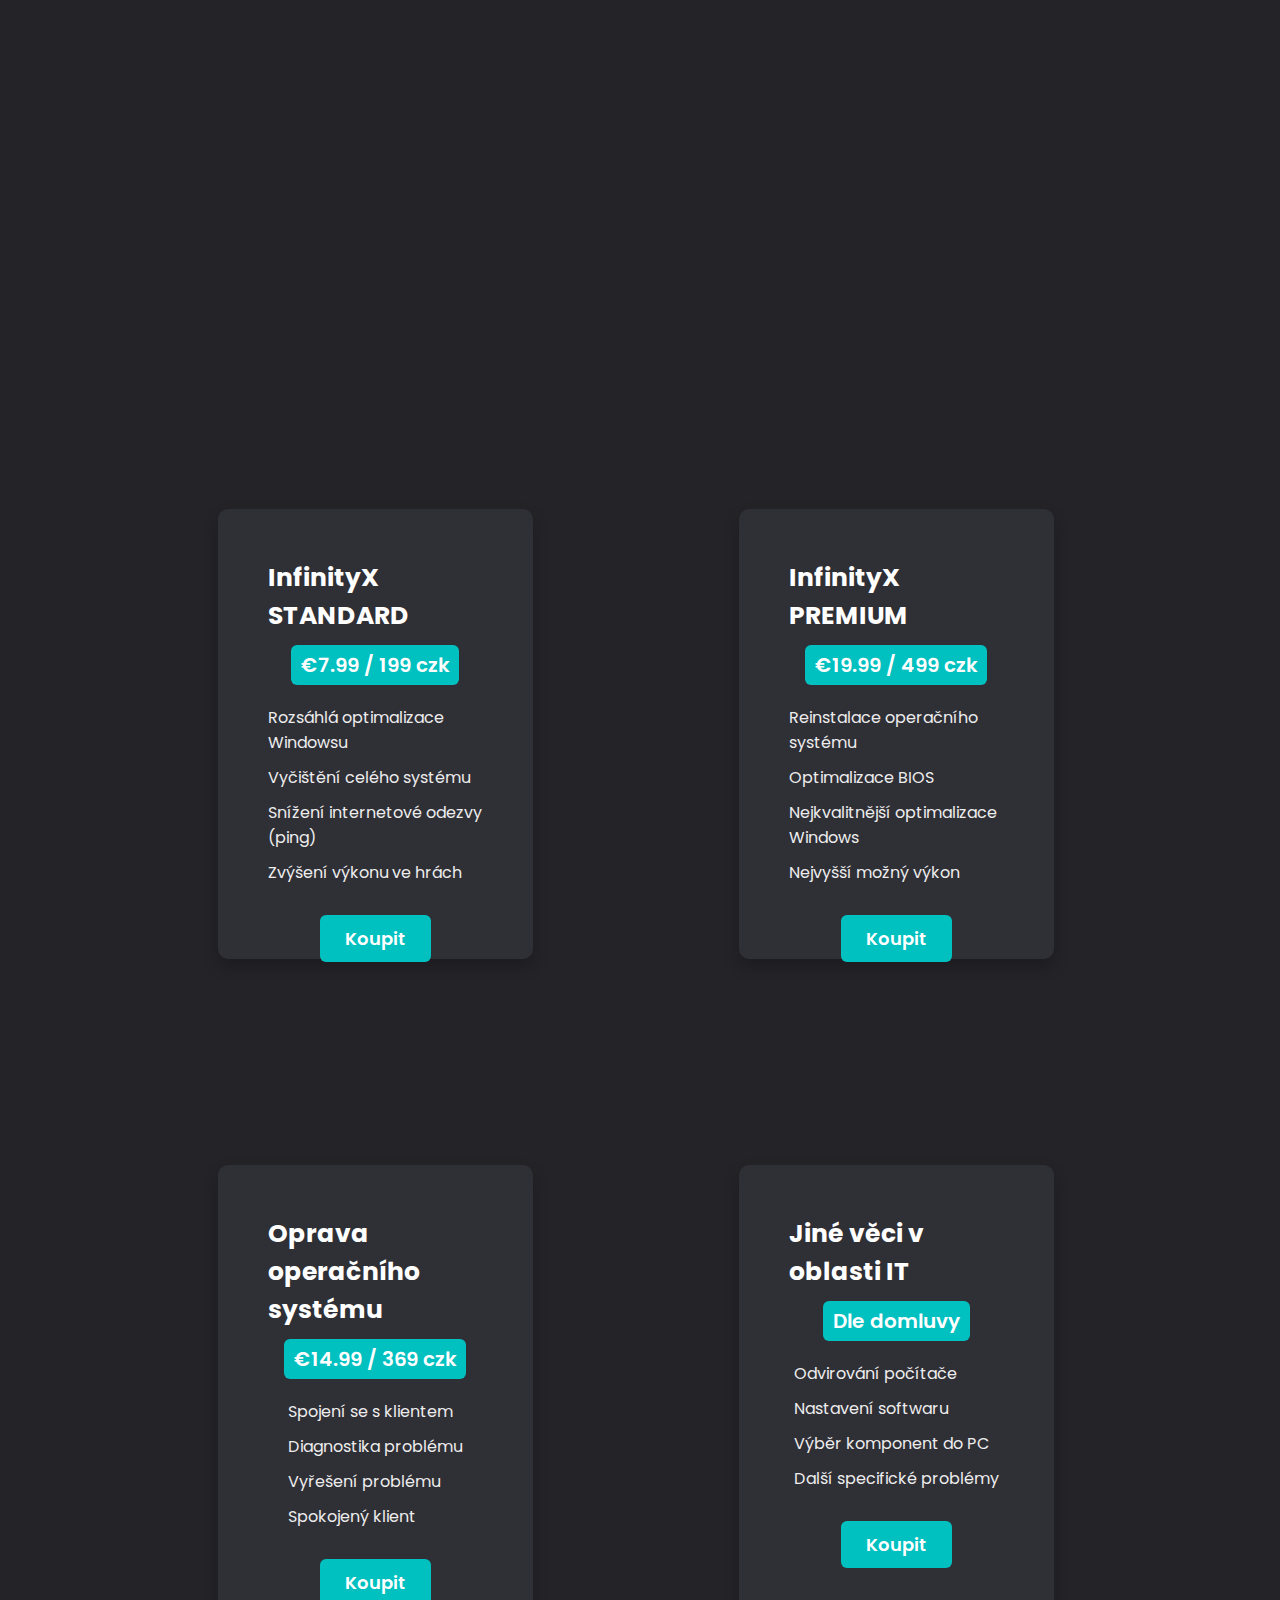
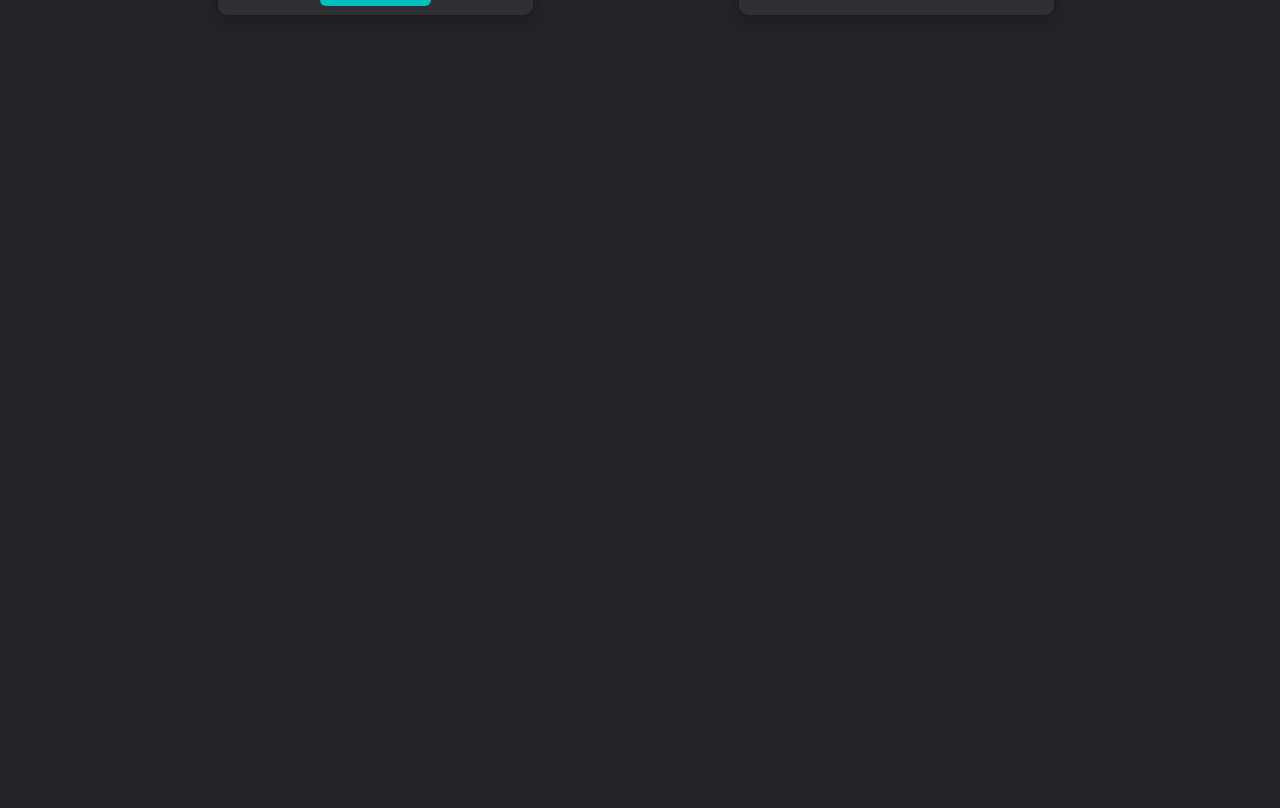
==== commit 1627a3f1: "Update index.html" ====
--- a/index.html
+++ b/index.html
@@ -26,8 +26,8 @@
             <a href="#about">O programu</a>
             <a href="#price-list">Ceník</a>
             <a href="#skills">Porovnání</a>
-            <a href="#faq">FAQ</a>
-            <a href="#price-list">Přihlásit se</a>
+            <a href="FAQ.html">FAQ</a>
+            <a href="Register.html">Přihlásit se</a>
 
             <span class="active-nav"></span>
             <span class="animate" style="--i:2;"></span>
@@ -98,14 +98,14 @@
             <div class="price-card">
               <div class="price-content">
                 <h3 class="title">InfinityX STANDARD</h3>
-                <div class="price">€7.99 / 200 czk</div>
+                <div class="price">€7.99 / 199 czk</div>
                 <ul class="features">
                   <li>Rozsáhlá optimalizace Windowsu</li>
                   <li>Vyčištění celého systému</li>
                   <li>Snížení internetové odezvy (ping)</li>
                   <li>Zvýšení výkonu ve hrách</li>
                 </ul>
-                <a href="#" class="btn buy-now">Koupit</a>
+                <a href="Standard.html" class="btn buy-now">Koupit</a>
               </div>
             </div>
           </div>
@@ -114,7 +114,7 @@
             <div class="price-card">
               <div class="price-content">
                 <h3 class="title">InfinityX PREMIUM</h3>
-                <div class="price">€19.99 / 500 czk</div>
+                <div class="price">€19.99 / 499 czk</div>
                 <ul class="features">
                   <li>Reinstalace operačního systému</li>
                   <li>Optimalizace BIOS</li>
@@ -231,7 +231,7 @@
                         </div>
 
                         <div class="progress">
-                            <h3>Plynulost hry <span>85%</span></h3>
+                            <h3>Plynulost hry <span>100%</span></h3>
                             <div class="bar"><span></span></div>
                         </div>
                     </div>
@@ -290,24 +290,7 @@
         </form>
     </section> -->
 
- <!--<div class="login">
-    <h2>Přihlásit se</h2>
-        <form>
-            <div class="input-box">
-                <div class="input-field">
-                    <input type="text" placeholder="Username" required>
-                    <span class="focus"></span>
-                </div>
-                <div class="input-field">
-                    <input type="password" placeholder="Password" required>
-                    <span class="focus"></span>
-                </div>
-            </div>
-            <div class="btn-box btns">
-                <button type="submit" class="btn">Login</button>
-            </div>
-        </form>
-    </div>-->
+   
 
 
 
--- a/css/style.css
+++ b/css/style.css
@@ -151,6 +151,40 @@
     position: relative;
     font-size: 1.6rem;
     margin: 2rem 0 4rem;
+}
+
+.faq-item {
+    margin: 2rem 0;
+    border: 1px solid var(--main-color);
+    padding: 1.5rem;
+    border-radius: 5px;
+    background-color: var(--second-bg-color);
+    box-shadow: 0 0 10px rgba(0, 0, 0, 0.1);
+}
+
+.faq-item h3 {
+    font-size: 1.8rem;
+    font-weight: 600;
+    color: var(--text-color);
+    margin-bottom: 1rem;
+}
+
+.faq-item p {
+    font-size: 1.8rem;
+    color: var(--text-color);
+}
+
+/* Přidat styl pro hover efekt na otázky */
+.faq-item:hover {
+    background-color: var(--main-color);
+    color: #fff;
+    transition: background-color 0.3s, color 0.3s;
+}
+
+/* Upravit vzhled aktivní otázky */
+.faq-item.active {
+    background-color: var(--main-color);
+    color: #fff;
 }
 
 .btn-box {
@@ -289,6 +323,9 @@
     margin-bottom: 3rem;
     text-align: center;
 }
+.faqtext h2 {
+    font-size: 24px;
+}   
 
 span {
     color: var(--main-color);
@@ -613,10 +650,13 @@
 }
 
 .skills {
-    min-height: auto;
+    min-height :auto;
     padding-bottom: 7rem;
     background: var(--second-bg-color);
 }
+.Nadpis h2 {
+    font-size: 20rem; 
+}   
 
 .skills h2 {
     display: inline-block;
@@ -728,7 +768,7 @@
 }
 
 .skills-column:nth-child(2) .skills-content .progress:nth-child(4) .bar span {
-    width: 85%;
+    width: 100%;
 }
 
 .contact {
@@ -1195,3 +1235,5 @@
     }
 }
 
+
+
